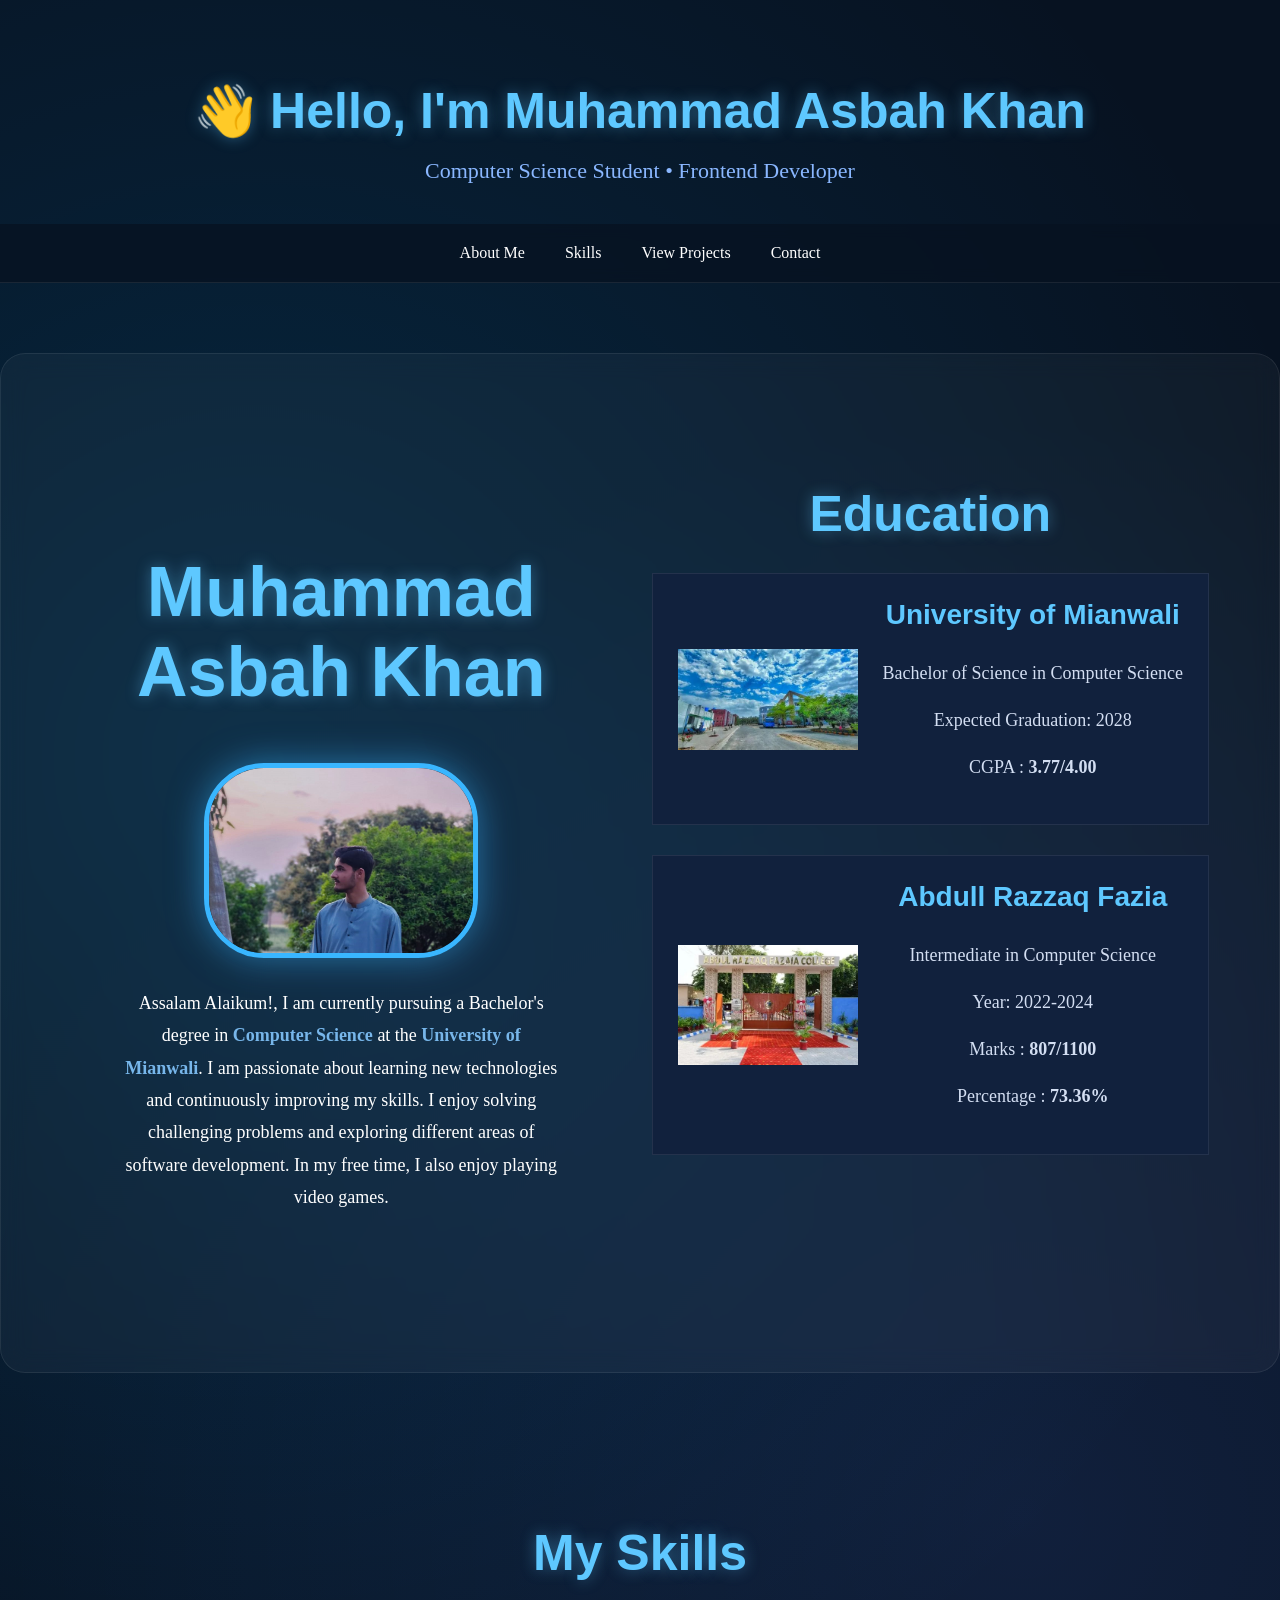
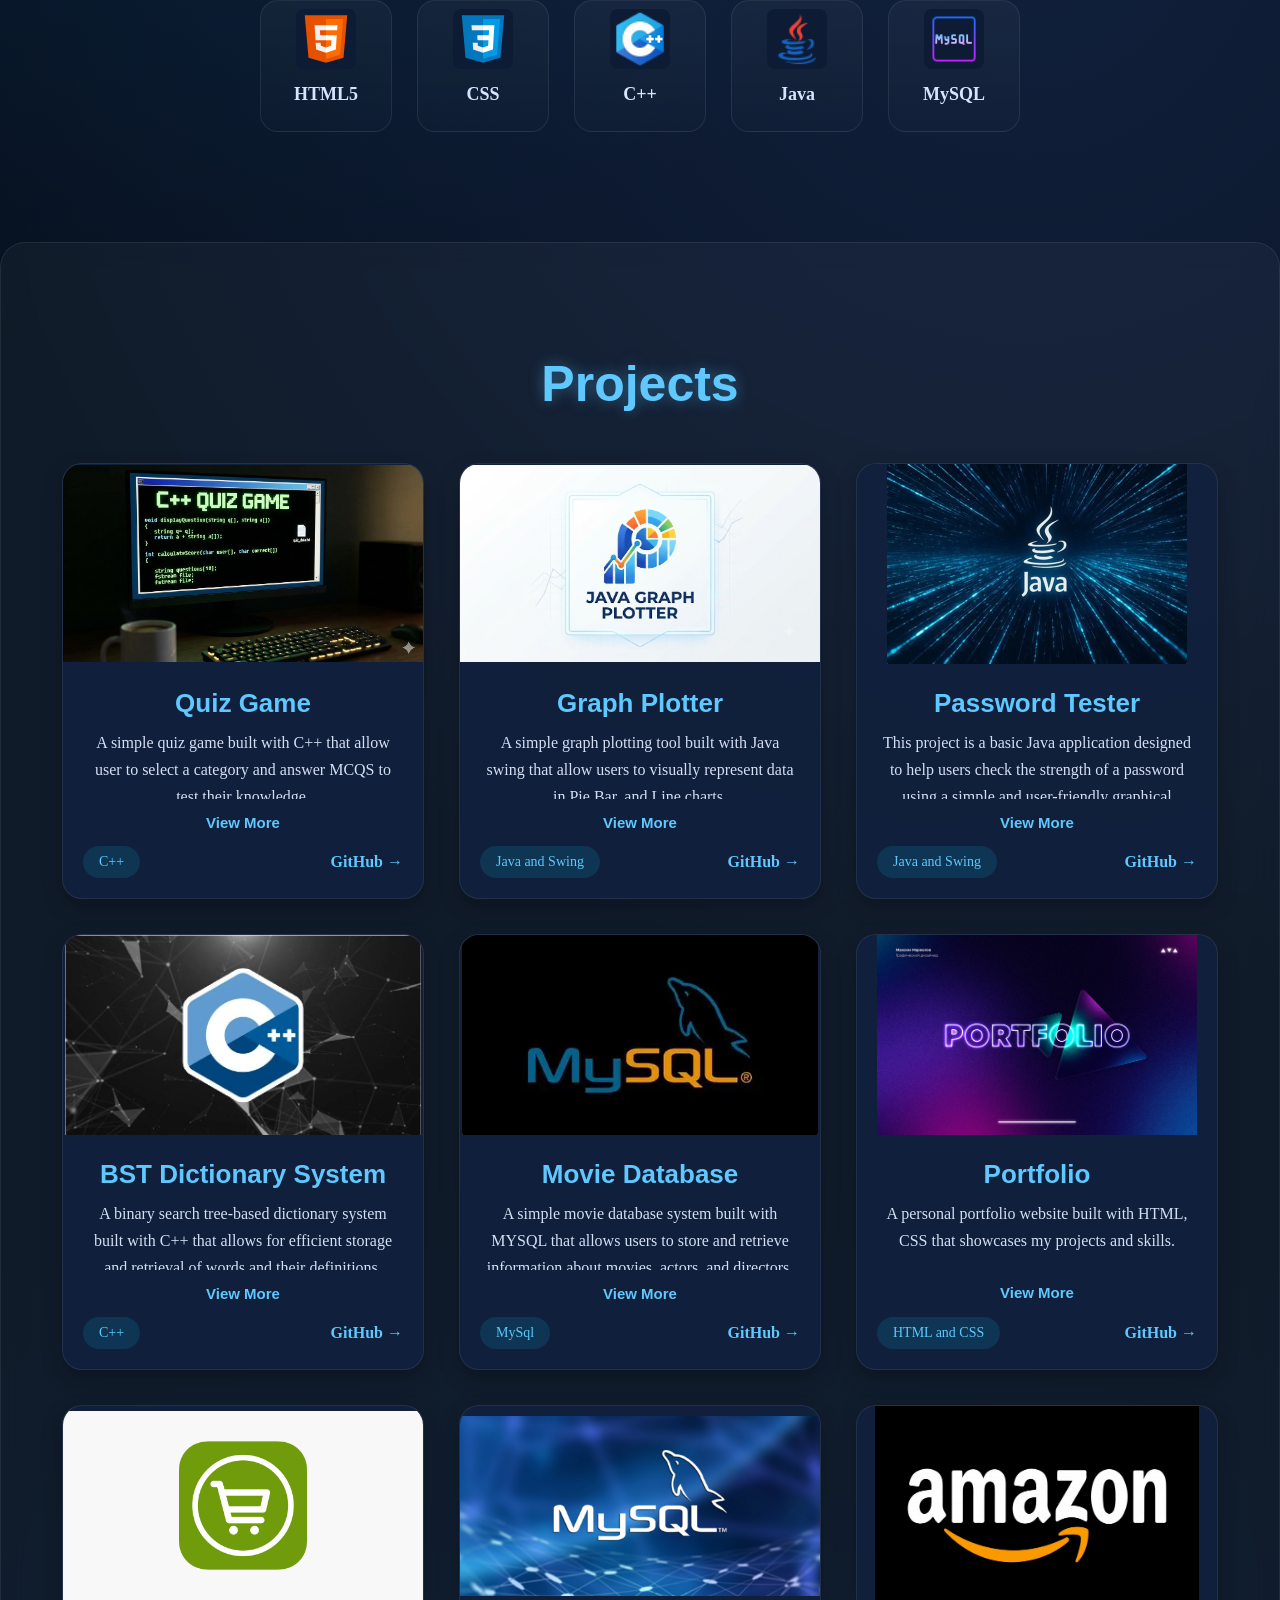
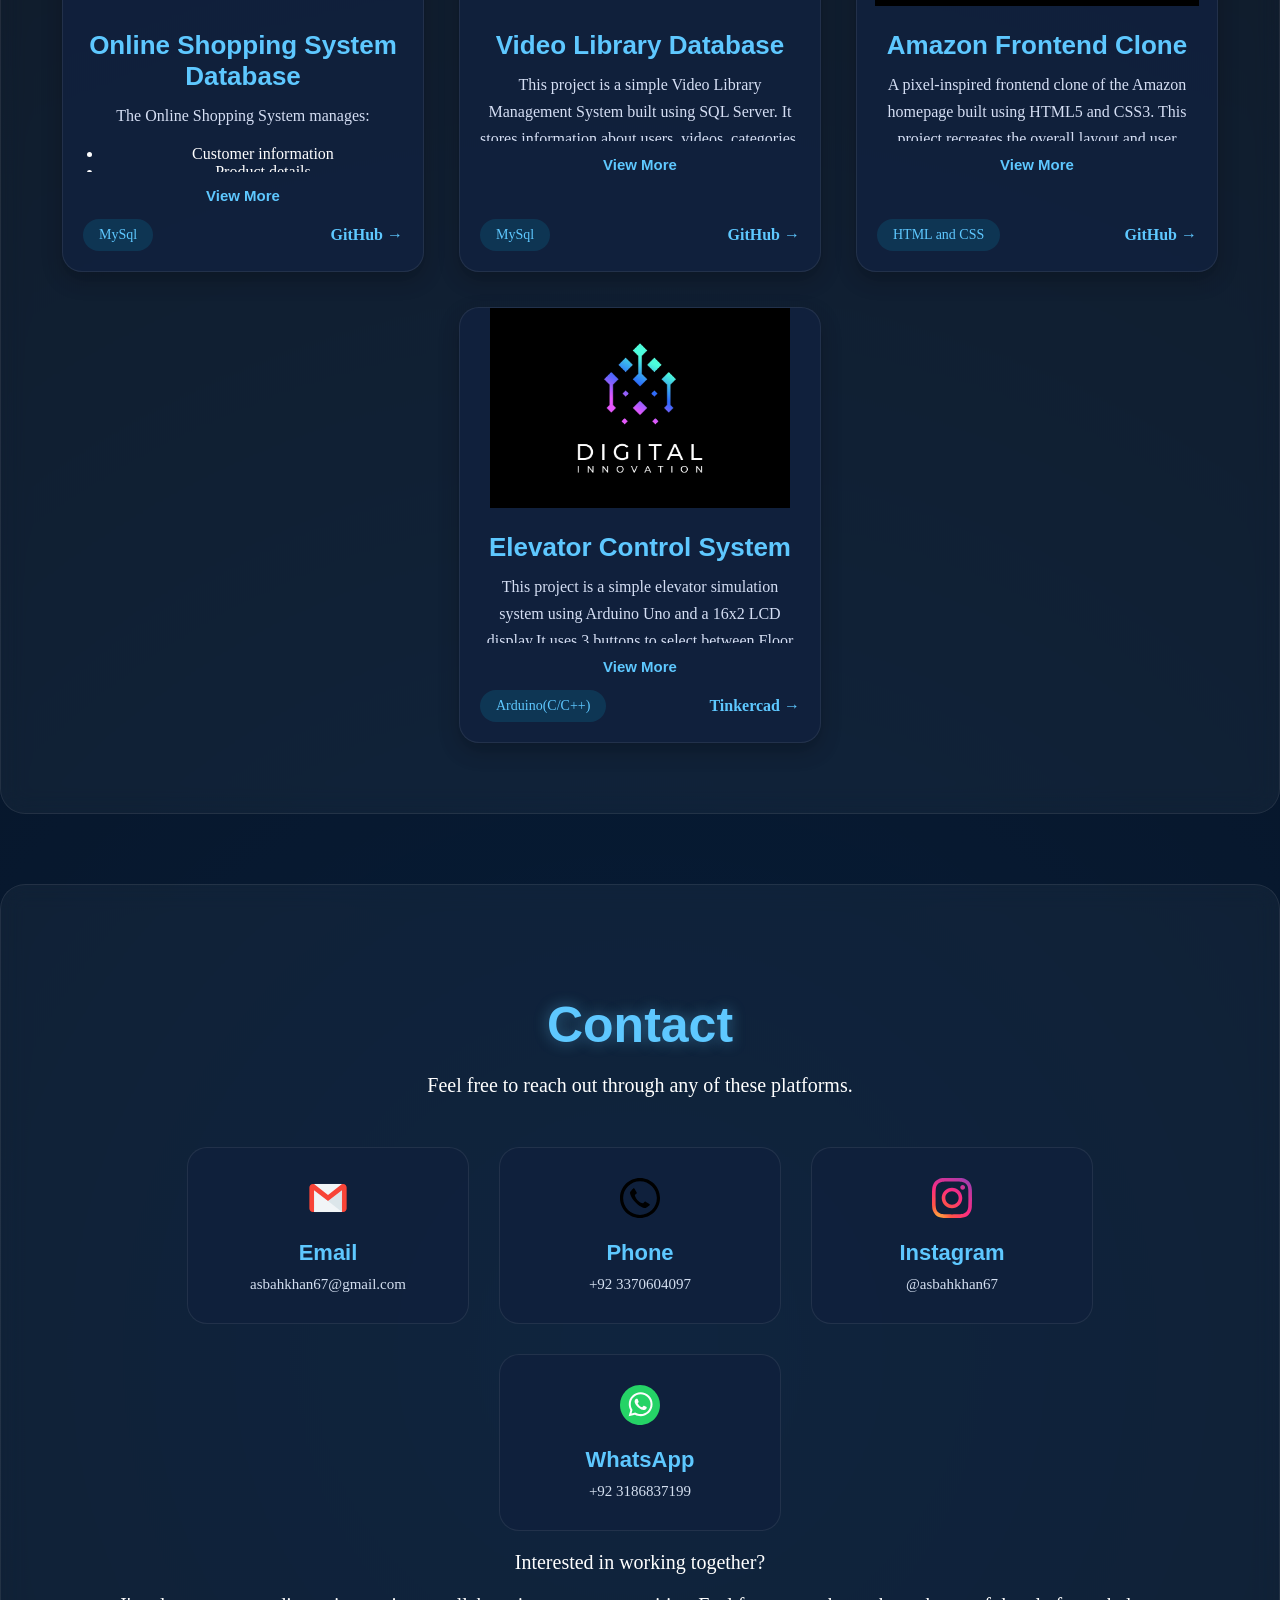
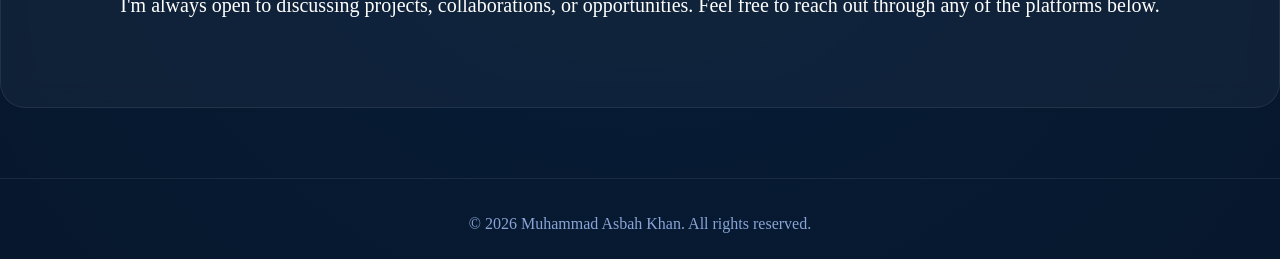
==== index.html @ ea17dbc7 "Add files via upload" ====
<!DOCTYPE html>
<html lang="en">
<head>
    <meta charset="UTF-8">
    <meta name="viewport" content="width=device-width, initial-scale=1.0">
    <title>Portfolio</title>
    <link rel="icon" type="image/png" href="favicon.png">
    <link rel="stylesheet" href="style.css">

</head>
<body>
<header id="header">
    <h2>👋 Hello, I'm Muhammad Asbah Khan</h2>
    <p>Computer Science Student • Frontend Developer</p>
</header>

</header>
            <nav id="navbar">
            <ul>
                <li><a href="#introduction-education">About Me</a></li>
                <li><a href="#Skills">Skills</a></li>
                <li><a href="#Projects">View Projects</a></li>
                <li><a href="#Contact">Contact</a></li>
            </ul>
        </nav>





    <main >
        <section id="introduction-education">
   
        <section id="Aboutme">
            <h2 style="font-size:70px; font-weight:800;">Muhammad Asbah Khan</h2><br>
            <article class="about-text">
            <img class="profile" src="profile.jpg" alt="Profile Picture">
            <p>Assalam Alaikum!, I am currently pursuing a Bachelor's degree in <b>Computer Science</b> at the <b>University of Mianwali</b>. I am passionate about learning new technologies and continuously improving my skills. I enjoy solving challenging problems and exploring different areas of software development. In my free time, I also enjoy playing video games.</p>
            </article>
        </section>


        <section id="Education">
            <h2>Education</h2>

            <article class="education-card">
                <img src="Uni.png" alt="University of Mianwali">
                <div class="education-info">
                    <h3>University of Mianwali</h3>
                    <p>Bachelor of Science in Computer Science</p>
                    <p>Expected Graduation: 2028</p>
                    <p>CGPA : <strong>3.77/4.00</strong></p>
                </div>
            </article>

            <article class="education-card">
                <img src="college.png" alt="College">
                <div class="education-info">
                    <h3>Abdull Razzaq Fazia </h3>
                    <p>Intermediate in Computer Science</p>
                    <p>Year: 2022-2024</p>
                    <p>Marks : <strong>807/1100</strong></p>
                    <p>Percentage : <strong>73.36%</strong></p>
                </div>
            </article>
        </section>
        </section>



        <section id="Skills">
            <h2>My Skills</h2>
            <article class="skill-container">
                <div class="skill-card">
                    <img src="Skills/html.svg" alt="HTML">
                    <p>HTML5</p>
                </div>
                
                <div class="skill-card">
                    <img src="Skills/css.svg" alt="CSS">
                    <p>CSS</p>
                </div>

                <div class="skill-card">
                    <img src="Skills/c++.png" alt="C++">
                    <p>C++</p>
                </div>

                <div class="skill-card">
                    <img src="Skills/java.png" alt="Java">
                    <p>Java</p>
                </div>

                <div class="skill-card">
                    <img src="Skills/mysql.png" alt="MySQL">
                    <p>MySQL</p>
                </div>
                
            </article>
        </section>



        <section id="Projects">
            <h2>Projects</h2>
            <article class="project-box">

            <article class="project-card">
                <div class="project-image">
                    <img src="Projects/Quiz Game.png">
                </div>
                <h3>Quiz Game</h3>
                <div class="description">
                <p>A simple quiz game built with C++ that allow user to select a category and answer MCQS to test their knowledge.</p>
                </div>
                <button class="view-more">View More</button>
                <div class="project-footer">
                <span class="tech">C++</span><br>
                <a href="https://github.com/asbahkhan67-ctrl/Quiz-Game-" class="github-btn" target="_blank"> GitHub →</a>
                </div>
            </article>    

            <article class="project-card">
                <div class="project-image">
                    <img src="Projects/Graph Plotter.png">
                </div>
                <h3>Graph Plotter</h3>
                <div class="description">
                <p>A simple graph plotting tool built with Java swing that allow users to visually represent data in Pie,Bar, and Line charts.</p>
                </div>
                <button class="view-more">View More</button>
                <div class="project-footer">
                <span class="tech">Java and Swing</span><br>
                <a href="https://github.com/asbahkhan67-ctrl/Graph-Plotter" class="github-btn" target="_blank"> GitHub →</a>
                </div>
            </article>    

            <article class="project-card">
                <div class="project-image">
                    <img src="Projects/java.jpg">
                </div>
                <h3>Password Tester</h3>
                <div class="description">
                <p>This project is a basic Java application designed to help users check the strength of a password using a simple and user-friendly graphical interface (GUI).</p>
                </div>
                <button class="view-more">View More</button>
                <div class="project-footer">
                <span class="tech">Java and Swing</span><br>
                <a href="https://github.com/asbahkhan67-ctrl/Password-Tester-" class="github-btn" target="_blank"> GitHub →</a>
                </div>
            </article>


             <article class="project-card">
                <div class="project-image">
                    <img src="Projects/c++.jpg">
                </div>
                <h3>BST Dictionary System</h3>
                <div class="description">
                <p>A binary search tree-based dictionary system built with C++ that allows for efficient storage and retrieval of words and their definitions.</p>
                </div>
                <button class="view-more">View More</button>
                <div class="project-footer">
                <span class="tech">C++</span><br>
                <a href="https://github.com/asbahkhan67-ctrl/BST-Dictionary-System" class="github-btn" target="_blank"> GitHub →</a>
                </div>
            </article> 


            <article class="project-card">
                <div class="project-image">
                    <img src="Projects/MySql.jpg">
                </div>
                <h3>Movie Database</h3>
                <div class="description">
                <p>A simple movie database system built with MYSQL that allows users to store and retrieve information about movies, actors, and directors.</p>
                </div>
                <button class="view-more">View More</button>
                <div class="project-footer">
                <span class="tech">MySql</span><br>
                <a href="https://github.com/asbahkhan67-ctrl/Movies-Database" class="github-btn" target="_blank"> GitHub →</a>
                </div>
            </article> 

            <article class="project-card">
                <div class="project-image">
                    <img src="Projects/portfolio.jpg">
                </div>       
                <h3>Portfolio</h3>
                <div class="description">
                <p>A personal portfolio website built with HTML, CSS that showcases my projects and skills.</p>
                </div>
                <button class="view-more">View More</button>
                <div class="project-footer">
                <span class="tech">HTML and CSS</span><br>
                <a href="https://github.com/asbahkhan67-ctrl/Portfolio" class="github-btn" target="_blank"> GitHub →</a>
                </div>
            </article>

            <article class="project-card">
                <div class="project-image">
                    <img src="Projects/Shopping.jpg">
                </div>
                <h3>Online Shopping System Database</h3>
                <div class="description">
                <p>The Online Shopping System manages:</p>
                <ul>
                    <li>Customer information</li>
                    <li>Product details</li>
                    <li>Orders</li>
                    <li>Payments</li>
                    <li>Bill generation</li>                
                </ul>
                <p>Customers can place orders for products, and the system automatically calculates totals and stores payment records.</p>
                </div>
                <button class="view-more">View More</button>
                <div class="project-footer">
                <span class="tech">MySql</span><br>
                <a href="https://github.com/asbahkhan67-ctrl/Online-Shopping-System-Database" class="github-btn" target="_blank"> GitHub →</a>
                </div>
            </article> 

            <article class="project-card">
                <div class="project-image">
                    <img src="Projects/Video Library.png">
                </div>
                <h3>Video Library Database</h3>
                <div class="description">
                <p>This project is a simple Video Library Management System built using SQL Server. It stores information about users, videos, categories, and watch history. Instead of streaming videos, it focuses on organizing video data and tracking what users have watched.</p>
                </div>
                <button class="view-more">View More</button>
                <div class="project-footer">
                <span class="tech">MySql</span><br>
                <a href="https://github.com/asbahkhan67-ctrl/Video-Library-MySQL-" class="github-btn" target="_blank"> GitHub →</a>
                </div>
            </article> 

            <article class="project-card">
                <div class="project-image">
                    <img src="Projects/Amazon.jpg">
                </div>       
                <h3>Amazon Frontend Clone</h3>
                <div class="description">
                <p>A pixel-inspired frontend clone of the Amazon homepage built using HTML5 and CSS3. This project recreates the overall layout and user interface of Amazon, focusing on responsive design, clean code structure, and modern CSS techniques. It was developed as a practice project to strengthen my frontend development skills by replicating a real-world e-commerce website.</p>
                </div>
                <button class="view-more">View More</button>
                <div class="project-footer">
                <span class="tech">HTML and CSS</span><br>
                <a href="https://github.com/asbahkhan67-ctrl/Amazon-Frontend-clone" class="github-btn" target="_blank"> GitHub →</a>
                </div>
            </article>


            <article class="project-card">
                <div class="project-image">
                    <img src="Projects/DLD.jpg">
                </div>       
                <h3>Elevator Control System</h3>
                <div class="description">
                <p>This project is a simple elevator simulation system using Arduino Uno and a 16x2 LCD display.It uses 3 buttons to select between Floor 1, Floor 2, and Floor 3.The LCD shows the current floor and updates the display as the elevator changes floors with a delay.</p>
                </div>
                <button class="view-more">View More</button>
                <div class="project-footer">
                <span class="tech">Arduino(C/C++)</span><br>
                <a href="https://www.tinkercad.com/things/fcho0iuDk8T-elevator-control-system-demp" class="github-btn" target="_blank"> Tinkercad →</a>
                </div>
            </article>



            </article>
        </section>





        
<section id="Contact">

    <h2>Contact</h2>
    <p>
        Feel free to reach out through any of these platforms.
    </p>

    <div class="contact-container">
        <a href="mailto:asbahkhan67@gmail.com" class="contact-card">
            <img src="Contact/email.svg">
            <h3>Email</h3>
            <span>asbahkhan67@gmail.com</span>
        </a>

        <a href="tel:+923370604097" class="contact-card">
            <img src="Contact/phone.svg">
            <h3>Phone</h3>
            <span>+92 3370604097</span>
        </a>

        <a href="https://instagram.com/asbahkhan67" target="_blank" class="contact-card">
            <img src="Contact/insta.svg">
            <h3>Instagram</h3>
            <span>@asbahkhan67</span>
        </a>

        <a href="https://wa.me/923186837199" target="_blank" class="contact-card">
            <img src="Contact/wa.svg">
            <h3>WhatsApp</h3>
            <span>+92 3186837199</span>
        </a>
    </div>

    <p>Interested in working together?</p>
    <p>I'm always open to discussing projects, collaborations, or opportunities. Feel free to reach out through any of the platforms below.</p>

</section>
    </main>
    <footer>
        <p>&copy; 2026 Muhammad Asbah Khan. All rights reserved.</p>
    </footer>
    
    <script src="script.js"></script>
</body>
</html>
---- style.css ----
/* BODY */

body {
  margin: 0;
  color: white;

  background:
    radial-gradient(
      circle at 20% 15%,
      rgba(0, 170, 255, 0.15),
      transparent 25%
    ),
    radial-gradient(
      circle at 80% 30%,
      rgba(88, 130, 255, 0.12),
      transparent 30%
    ),
    radial-gradient(circle at 50% 90%, rgba(0, 120, 255, 0.1), transparent 40%),
    #071221;
}

section {
  padding: 70px 50px;
}

/* Header */

#header {
  text-align: center;
  padding: 40px 20px;
}

#header h2 {
  font-size: 48px;
  margin-bottom: 10px;
}

#header p {
  font-size: 22px;
  color: #8ab7ff;
  margin: 0;
}

/* Navbar */

#navbar {
  position: sticky;
  top: 0;
  z-index: 1000;

  background: rgba(7, 18, 33, 0.75);

  backdrop-filter: blur(7px);

  border-bottom: 1px solid rgba(255, 255, 255, 0.08);
}

#navbar ul {
  list-style: none;
  display: flex;
  justify-content: center;
  margin: 0;
  padding: 0;
}

#navbar li {
  float: left;
}

#navbar li a {
  display: block;
  color: white;
  text-align: center;
  padding: 14px 16px;
  text-decoration: none;
}

#navbar li a {
  position: relative;

  padding: 20px;

  transition: 0.3s;
}

#navbar li a::after {
  content: "";

  position: absolute;

  left: 0;
  bottom: 8px;

  width: 0;

  height: 2px;

  background: #00d4ff;

  transition: 0.3s;
}

#navbar li a:hover {
  color: #00d4ff;

  text-shadow: 0 0 10px #00d4ff;
}

#navbar li a:hover::after {
  width: 100%;
}

/* Main Section */

html {
  scroll-behavior: smooth;
}

#introduction-education {
  display: flex;
}

#header h2,
#Aboutme h2,
#Education h2,
#Skills h2,
#Projects h2,
#Contact h2 {
  font-size: 50px;
  font-weight: 700;
  margin-bottom: 18px !important ;
  text-align: center;
  color: #5ec8ff;

  text-shadow: 0 0 15px rgba(94, 200, 255, 0.4);
}

#Contact,
#introduction-education {
  text-align: center;

  margin: 70px auto;

  max-width: 1500px;

  border-radius: 25px;

  background: rgba(255, 255, 255, 0.04);

  backdrop-filter: blur(12px);

  border: 1px solid rgba(255, 255, 255, 0.08);
}

#Aboutme {
    flex:1;
    min-width:320px;
}

#Education {
  padding: 20px;
}

#Projects,
#Contact {
  color: white;
}

.profile {
  width: 60%;
  max-width:350px;
  margin: auto;
  border-radius: 60px;
  border: 5px solid #39b6ff;
  box-shadow: 0 0 35px rgba(57, 182, 255, 0.5);
  transition: 0.35s;
}

.profile:hover {
  transform: scale(1.05);
  box-shadow: 0 0 55px rgba(57, 182, 255, 0.8);
}

.education-card {
  display: flex;
  align-items: center;
  gap: 25px;

  max-width: 600px;
  margin: 30px auto;
  padding: 25px;
  background: #11213d;

  border-left: 5px solid #4ea8ff;

  color: white;

  border: 1px solid rgba(255, 255, 255, 0.08);
}

.education-card:hover {
  transform: translateY(-8px);

  box-shadow: 0 0 35px rgba(0, 170, 255, 0.25);

  border-color: #00d4ff;
}

.education-card img {
  width: 180px;
  height: 180px;
  object-fit: contain;
  border-radius: 10px;
}

.education-info {
  flex: 1;
}

.education-info h3 {
  margin-top: 0;
  color: #5ec8ff;
  font-size: 28px;
}

.education-info p {
  font-size: 18px;
  color: #d3def2;
  line-height: 1.6;
}

.about-text {
  font-size: 18px;
  line-height: 1.8;
  max-width: 800px;
  margin: 15px auto;
  padding: 0 20px;
}

.about-text b {
  color: #77b6ea;
}

h1,
h2,
h3,
h4,
h5,
h6 {
  font-family: "Source Sans Pro", sans-serif;
}

/* Skills */

#Skills {
  padding: 40px 0;
  text-align: center;
}

.skill-container{
    display:flex;
    justify-content:center;
    align-items:center;
    flex-wrap:wrap;
    gap:25px;
}

.skill-card {
  width: 130px;
  height: 130px;

  display: flex;
  flex-direction: column;
  justify-content: center;
  align-items: center;

  background: #11213d;

  border-radius: 18px;

  border: 1px solid rgba(255, 255, 255, 0.08);

  background: linear-gradient(
    180deg,
    rgba(255, 255, 255, 0.04),
    rgba(255, 255, 255, 0.01)
  );

  transition: 0.3s;
}

.skill-card:hover {
  transform: translateY(-8px);

  border-color: #00d4ff;

  box-shadow: 0 0 25px rgba(0, 212, 255, 0.25);
}

.skill-card p {
  margin-top: 15px;

  font-size: 18px;

  font-weight: 600;

  color: #d7e4ff;
}

.skill-card img {
  width: 60px;
  height: 60px;
  border-radius: 8px;

  object-fit: contain;
}

/** Projects Section **/

#Projects {
  text-align: center;
  margin: 70px auto;
  max-width: 1500px;
  border-radius: 25px;
  background: rgba(255, 255, 255, 0.04);
  backdrop-filter: blur(12px);
  border: 1px solid rgba(255, 255, 255, 0.08);
}

.project-box {
  display: flex;
  justify-content: center;
  flex-wrap: wrap;
  gap: 35px;

  margin-top: 50px;
}

.project-card {
  flex:1 1 340px;
  max-width:360px;
  background: rgba(17, 33, 61, 0.9);
  border: 1px solid rgba(255, 255, 255, 0.08);
  border-radius: 20px;
  overflow: hidden;
  transition: 0.35s;
  box-shadow: 0 8px 20px rgba(0, 0, 0, 0.25);
  display: flex;
  flex-direction: column;
}

.project-card:hover {
  transform: translateY(-10px);

  border-color: #00d4ff;

  box-shadow: 0 0 25px rgba(0, 212, 255, 0.25);
}

.project-image img {
  width: 100%;
  height: 200px;
  object-fit: contain;
  transition: 0.35s;
}

.project-card:hover .project-image img {
  transform: scale(1.08);
}

.project-card:hover img {
  transform: scale(1.05);
}

.project-card h3 {
  margin: 20px 20px 10px;

  color: #5ec8ff;

  font-size: 26px;
}

.project-card h4 {
  margin: 0 20px 10px;

  color: white;

  font-size: 18px;
}

.project-card p {
  margin: 0 20px 15px;

  color: #d5dff4;

  line-height: 1.7;

  font-size: 16px;
}

.tech {
  background: rgba(0, 212, 255, 0.12);
  color: #5ec8ff;
  padding: 8px 16px;
  border-radius: 20px;
  font-size: 14px;
}

.github-btn {
  color: #5ec8ff;
  text-decoration: none;
  font-weight: 600;
  background: none;
  padding: 0;
  border: none;
}

.github-btn:hover {
  color: white;
}

.description {
  max-height: 70px;
  overflow: hidden;
  transition: max-height 0.4s ease;
}

.description.show {
  max-height: 400px;
}

.view-more {
  background: none;
  border: none;
  color: #5ec8ff;
  cursor: pointer;
  font-size: 15px;
  font-weight: 600;
  padding: 0;
  margin: 15px 20px;
  transition: 0.3s;
}

.view-more:hover {
  color: #00d4ff;
  text-decoration: underline;
}

.project-footer {
  display: flex;

  justify-content: space-between;

  align-items: center;

  margin: 20px;

  margin-top: auto;
}

/** Contact Section **/

#Contact p {
  font-size: 20px;
}


.contact-container {
  display: flex;

  justify-content: center;

  flex-wrap: wrap;

  gap: 30px;

  margin-top: 50px;
}

.contact-card {
  width: 240px;

  padding: 30px 20px;

  border-radius: 20px;

  text-align: center;

  text-decoration: none;

  color: white;

  background: rgba(17, 33, 61, 0.75);

  border: 1px solid rgba(255, 255, 255, 0.08);

  transition: 0.35s;
}

.contact-card img {
  width: 40px;

  margin-bottom: 18px;
}

.contact-card h3 {
  margin: 0;

  color: #5ec8ff;

  font-size: 22px;
}


.contact-card span {
  display: block;

  margin-top: 10px;

  color: #d4dff0;

  font-size: 15px;
}

.contact-card:hover {
  transform: translateY(-8px);

  border-color: #00d4ff;

  box-shadow: 0 0 25px rgba(0, 212, 255, 0.25);
}



/* Footer */

footer {
  text-align: center;
  color: white;
  background-color: #333;
  height: 40px;
  align-content: center;

  background: transparent;

  border-top: 1px solid rgba(255, 255, 255, 0.08);

  color: #8aa4d6;

  padding: 20px;
}


/* ===========================
   RESPONSIVE
=========================== */

@media (max-width:992px){

    #introduction-education{

        flex-direction:column;

    }

    #Aboutme,
    #Education{

        width:100%;

    }

    .education-card{

        flex-direction:column;

        text-align:center;

    }

    .education-card img{

        width:170px;

        height:170px;

    }

    .project-card{

        width:320px;

    }

}

@media (max-width:768px){

    body{

        min-width:0;

    }

    h2{

        font-size:36px !important;

    }

    section{

        padding:40px 20px;

    }

    header{

        padding:50px 20px;

    }

    ul{

        flex-wrap:wrap;

    }

    li a{

        padding:14px;

        font-size:15px;

    }

    .profile{

        width:80%;

    }

    .project-card{

        width:100%;

        max-width:360px;

    }

    .contact-card{

        width:100%;

        max-width:320px;

    }

}
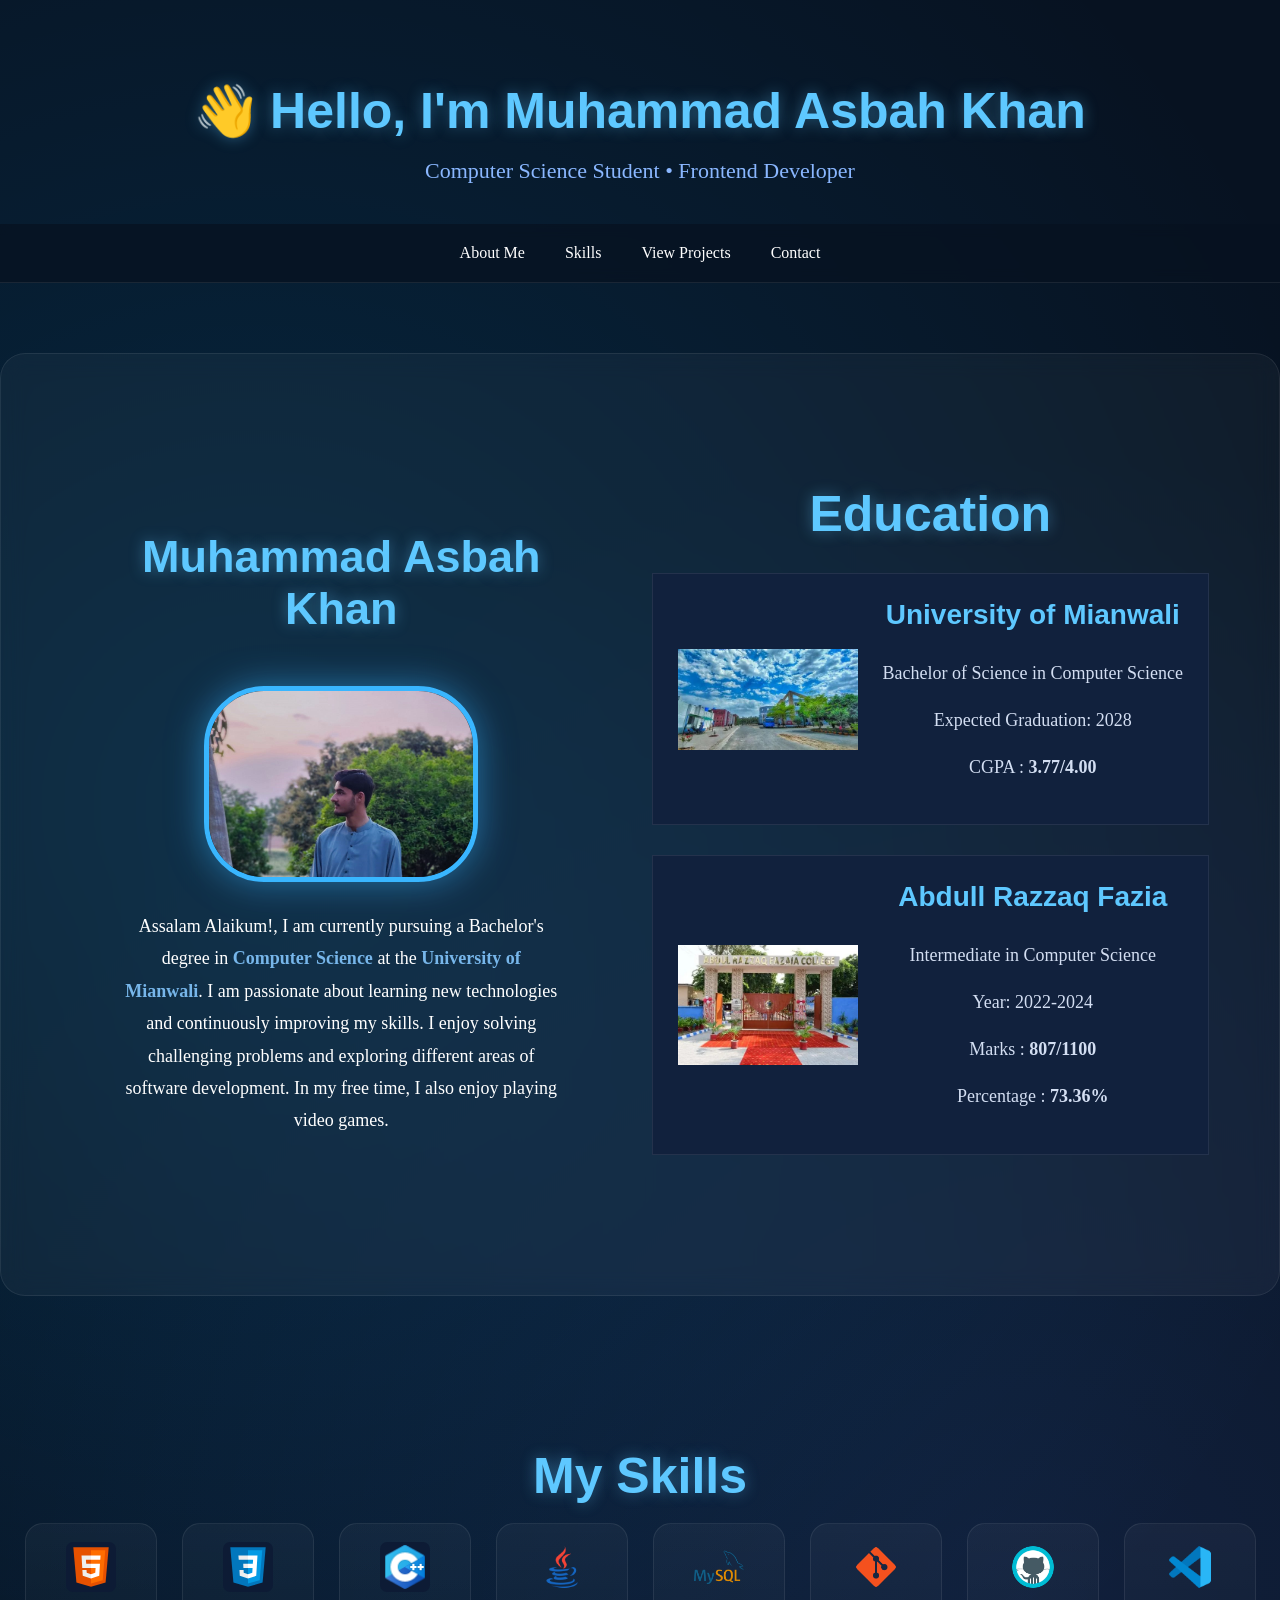
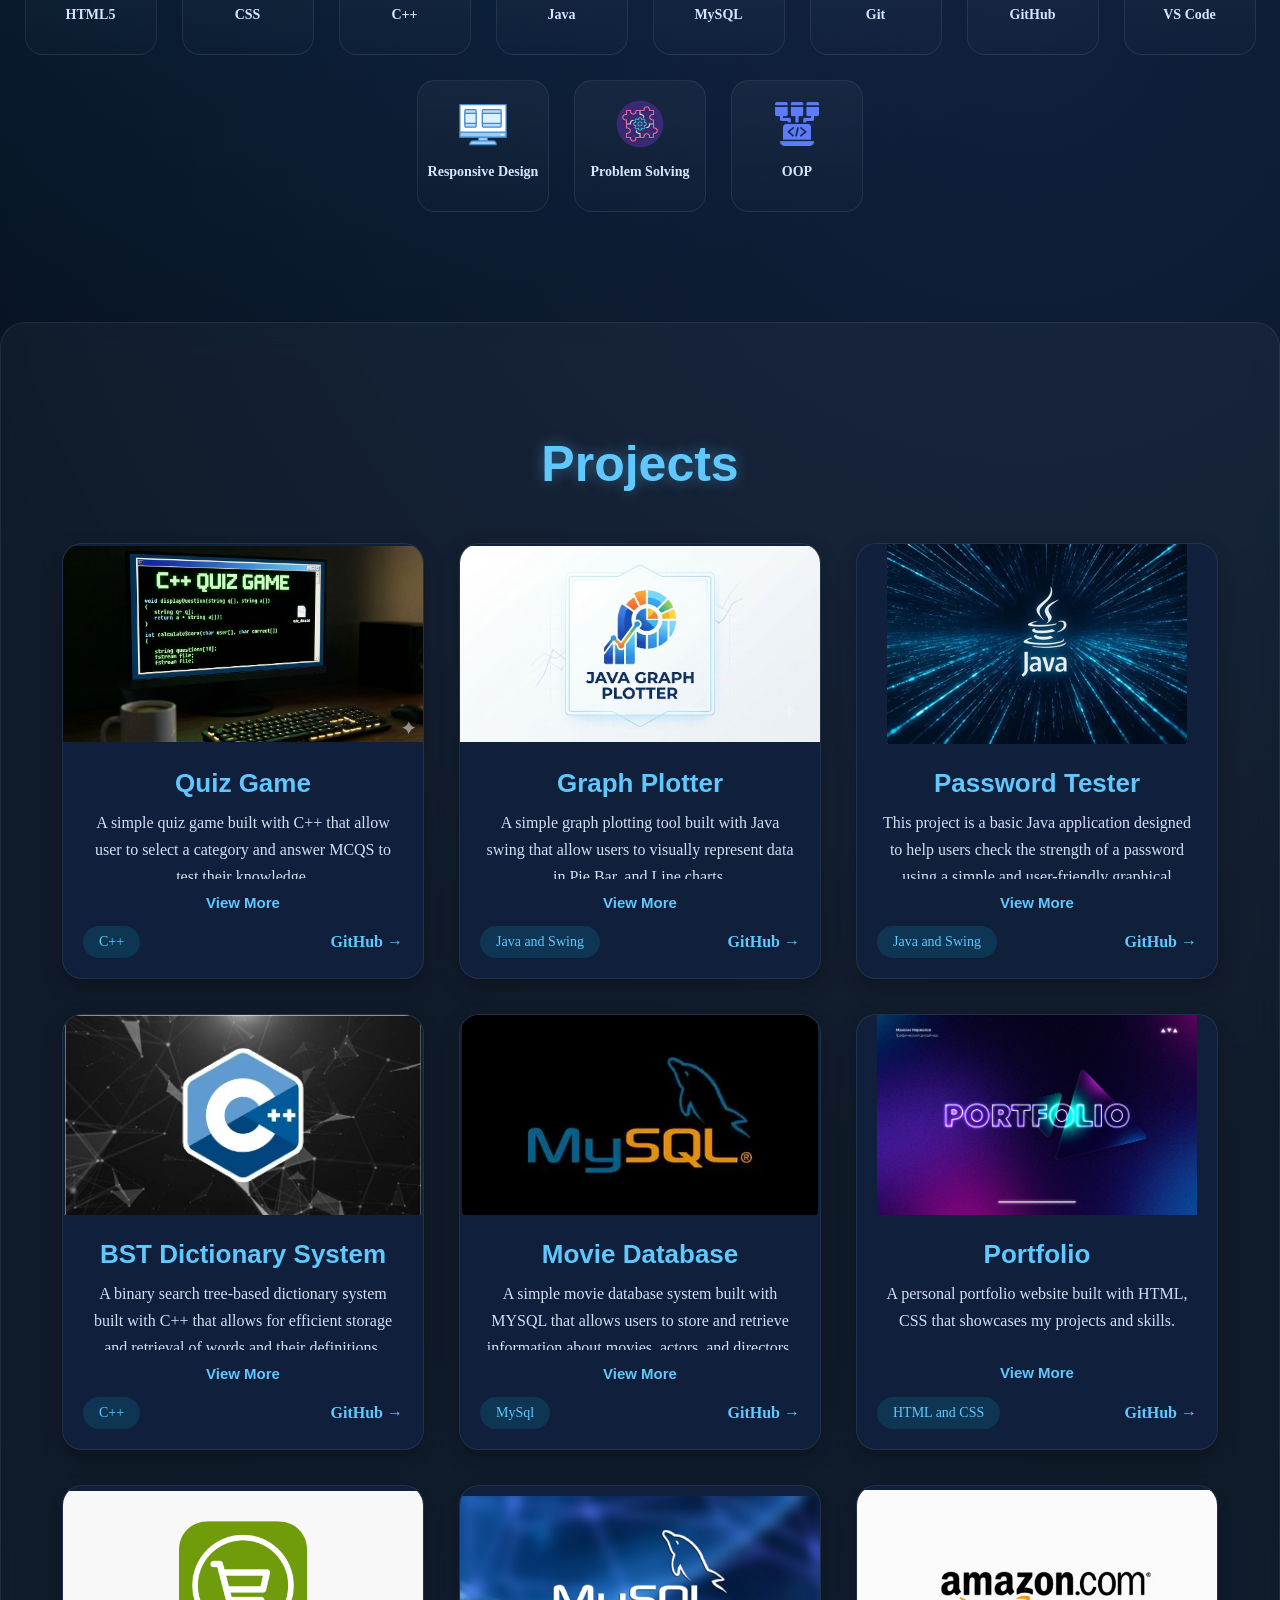
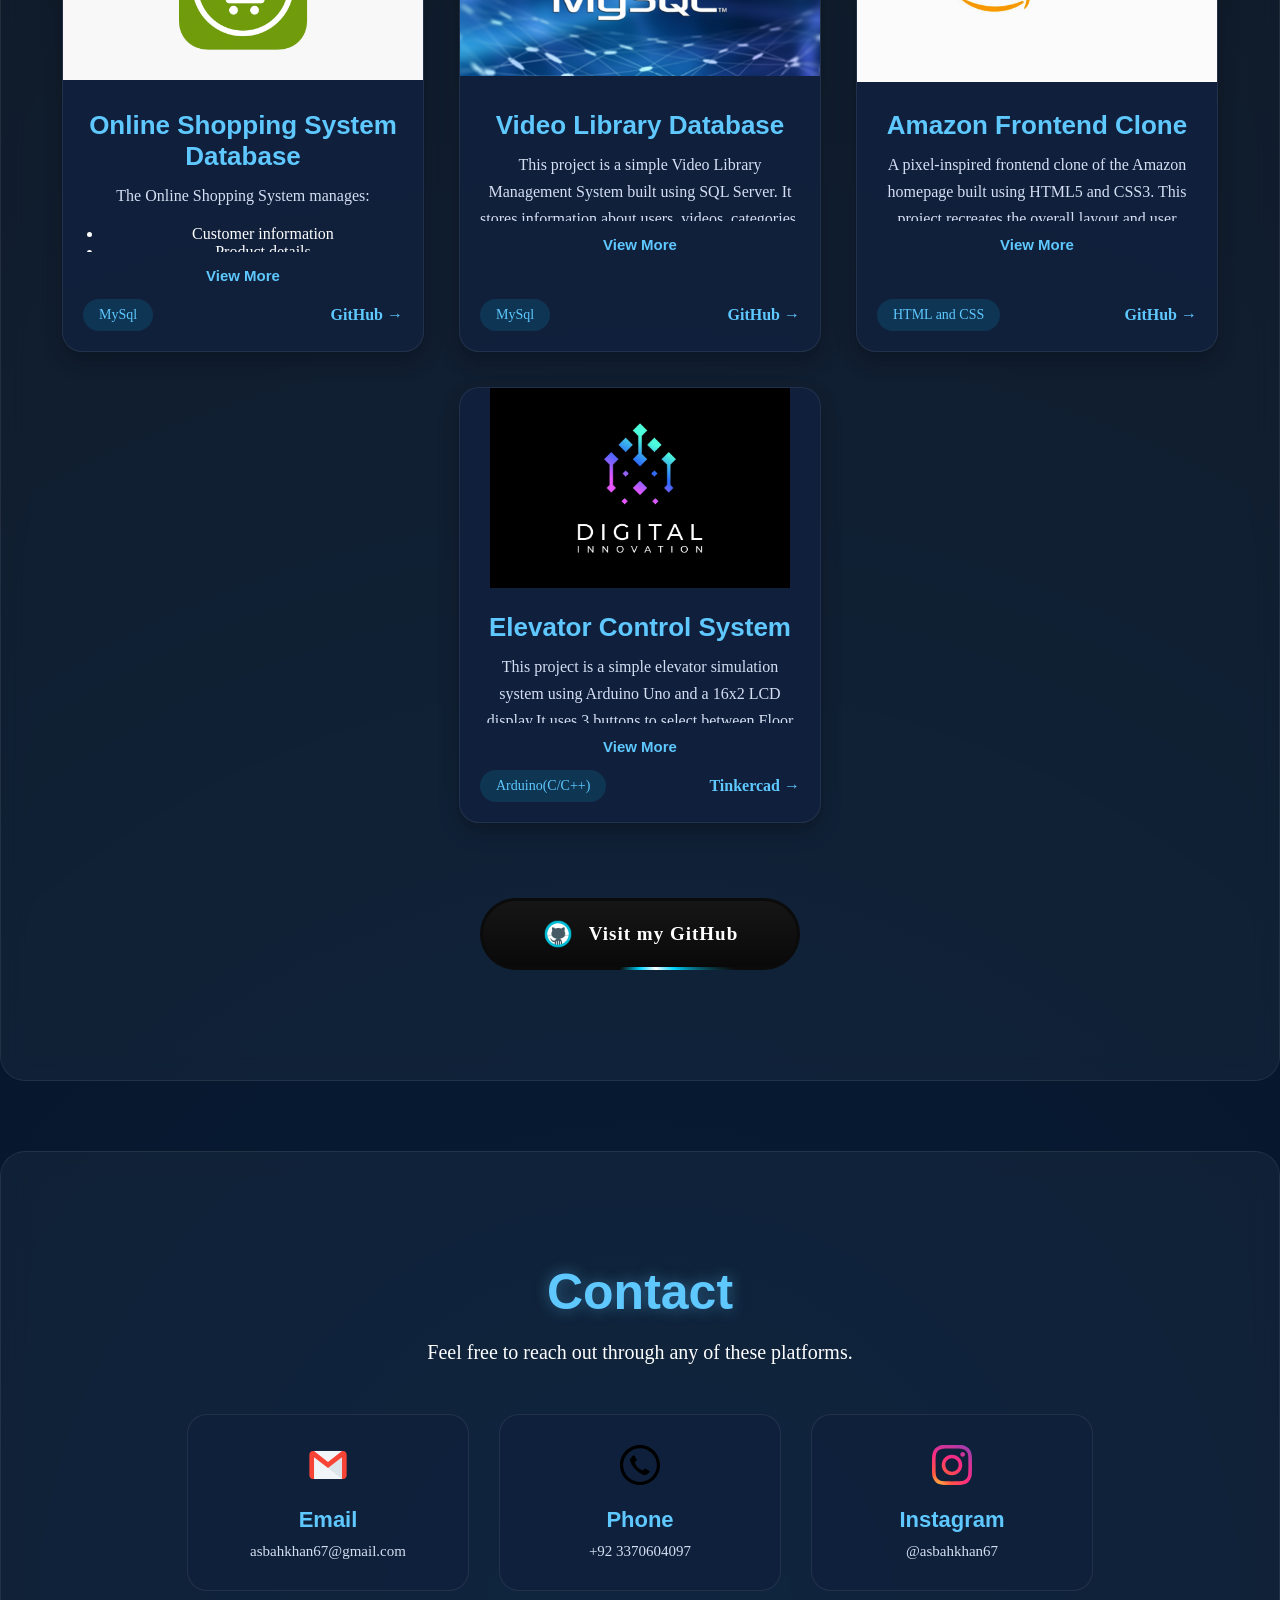
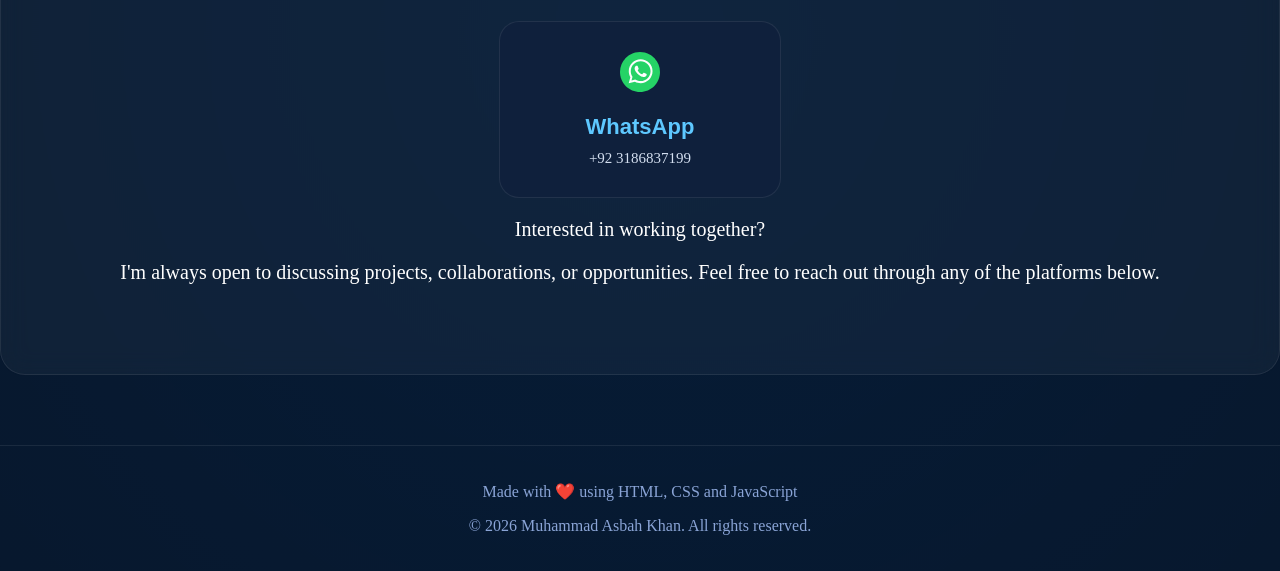
==== commit 520bf63b: "Add files via upload" ====
--- a/index.html
+++ b/index.html
@@ -14,8 +14,7 @@
     <p>Computer Science Student • Frontend Developer</p>
 </header>
 
-</header>
-            <nav id="navbar">
+        <nav id="navbar">
             <ul>
                 <li><a href="#introduction-education">About Me</a></li>
                 <li><a href="#Skills">Skills</a></li>
@@ -32,7 +31,7 @@
         <section id="introduction-education">
    
         <section id="Aboutme">
-            <h2 style="font-size:70px; font-weight:800;">Muhammad Asbah Khan</h2><br>
+            <h2 style="font-size:45px; font-weight:800;">Muhammad Asbah Khan</h2><br>
             <article class="about-text">
             <img class="profile" src="profile.jpg" alt="Profile Picture">
             <p>Assalam Alaikum!, I am currently pursuing a Bachelor's degree in <b>Computer Science</b> at the <b>University of Mianwali</b>. I am passionate about learning new technologies and continuously improving my skills. I enjoy solving challenging problems and exploring different areas of software development. In my free time, I also enjoy playing video games.</p>
@@ -94,6 +93,36 @@
                 <div class="skill-card">
                     <img src="Skills/mysql.png" alt="MySQL">
                     <p>MySQL</p>
+                </div>
+
+                <div class="skill-card">
+                    <img src="Skills/git.png" alt="Git">
+                    <p>Git</p>
+                </div>
+
+                <div class="skill-card">
+                    <img src="Skills/github.png" alt="GitHub">
+                    <p>GitHub</p>
+                </div>
+
+                <div class="skill-card">
+                    <img src="Skills/vs code.png" alt="VS Code">
+                    <p>VS Code</p>
+                </div>
+
+                <div class="skill-card">
+                    <img src="Skills/responsive.png" alt="Responsive">
+                    <p>Responsive Design</p>
+                </div>
+
+                <div class="skill-card">
+                    <img src="Skills/problem solving.png" alt="Problem Solving">
+                    <p>Problem Solving</p>
+                </div>
+
+                <div class="skill-card">
+                    <img src="Skills/oop.png" alt="OOP">
+                    <p>OOP</p>
                 </div>
                 
             </article>
@@ -267,6 +296,13 @@
             </article>
 
 
+            <div class="mercury-btn">
+                <a href="https://github.com/asbahkhan67-ctrl" class="gbutton" target="_blank">
+                    <img src="Projects/button.png" alt="GitHub">
+                    <span>Visit my GitHub</span>
+                    </a>
+            </div>
+
 
             </article>
         </section>
@@ -315,6 +351,7 @@
 </section>
     </main>
     <footer>
+        <p>Made with ❤️ using HTML, CSS and JavaScript</p>
         <p>&copy; 2026 Muhammad Asbah Khan. All rights reserved.</p>
     </footer>
     
--- a/style.css
+++ b/style.css
@@ -31,7 +31,7 @@
 }
 
 #header h2 {
-  font-size: 48px;
+  font-size: 40px;
   margin-bottom: 10px;
 }
 
@@ -300,7 +300,7 @@
 .skill-card p {
   margin-top: 15px;
 
-  font-size: 18px;
+  font-size: 14px;
 
   font-weight: 600;
 
@@ -308,9 +308,9 @@
 }
 
 .skill-card img {
-  width: 60px;
-  height: 60px;
-  border-radius: 8px;
+  width: 50px;
+  height: 50px;
+  border-radius: 7px;
 
   object-fit: contain;
 }
@@ -458,6 +458,119 @@
   margin-top: auto;
 }
 
+.mercury-btn{
+    width: 100%;
+    display:flex;
+    justify-content:center;
+    align-items:center;
+    margin:40px 0;
+}
+
+.gbutton{
+    position:relative;
+
+    width:320px;
+    height:72px;
+
+    display:flex;
+    justify-content:center;
+    align-items:center;
+    gap:15px;
+
+    text-decoration:none;
+    color:white;
+
+    border-radius:60px;
+
+    overflow:hidden;
+
+    background:#0b0b0b;
+
+    transition:0.4s ease;
+
+    isolation:isolate;
+}
+
+.gbutton::before{
+    content:"";
+
+    position:absolute;
+    inset:-150%;
+
+    background:conic-gradient(
+        from 0deg,
+        transparent 0deg,
+        transparent 110deg,
+        #00d4ff 135deg,
+        #ffffff 155deg,
+        #00d4ff 180deg,
+        transparent 210deg,
+        transparent 360deg
+    );
+
+    animation:spin 3s linear infinite;
+}
+
+
+.gbutton::after{
+    content:"";
+
+    position:absolute;
+    inset:3px;
+
+    border-radius:60px;
+
+    background:linear-gradient(
+        180deg,
+        #161616,
+        #090909
+    );
+
+    z-index:0;
+}
+
+
+.gbutton img,
+.gbutton span{
+    position:relative;
+    z-index:2;
+}
+
+.gbutton img{
+    width:32px;
+    height:32px;
+}
+
+.gbutton span{
+    font-size:19px;
+    font-weight:700;
+    letter-spacing:1px;
+}
+
+.gbutton:hover{
+    transform:translateY(-6px) scale(1.03);
+
+    box-shadow:
+        0 0 25px rgba(0,212,255,.45),
+        0 0 60px rgba(0,212,255,.25);
+}
+
+.gbutton:hover::before{
+    animation-duration:1.5s;
+}
+
+.gbutton:active{
+    transform:scale(.98);
+}
+
+@keyframes spin{
+    from{
+        transform:rotate(0deg);
+    }
+    to{
+        transform:rotate(360deg);
+    }
+}
 /** Contact Section **/
 
 #Contact p {
@@ -538,7 +651,6 @@
   text-align: center;
   color: white;
   background-color: #333;
-  height: 40px;
   align-content: center;
 
   background: transparent;
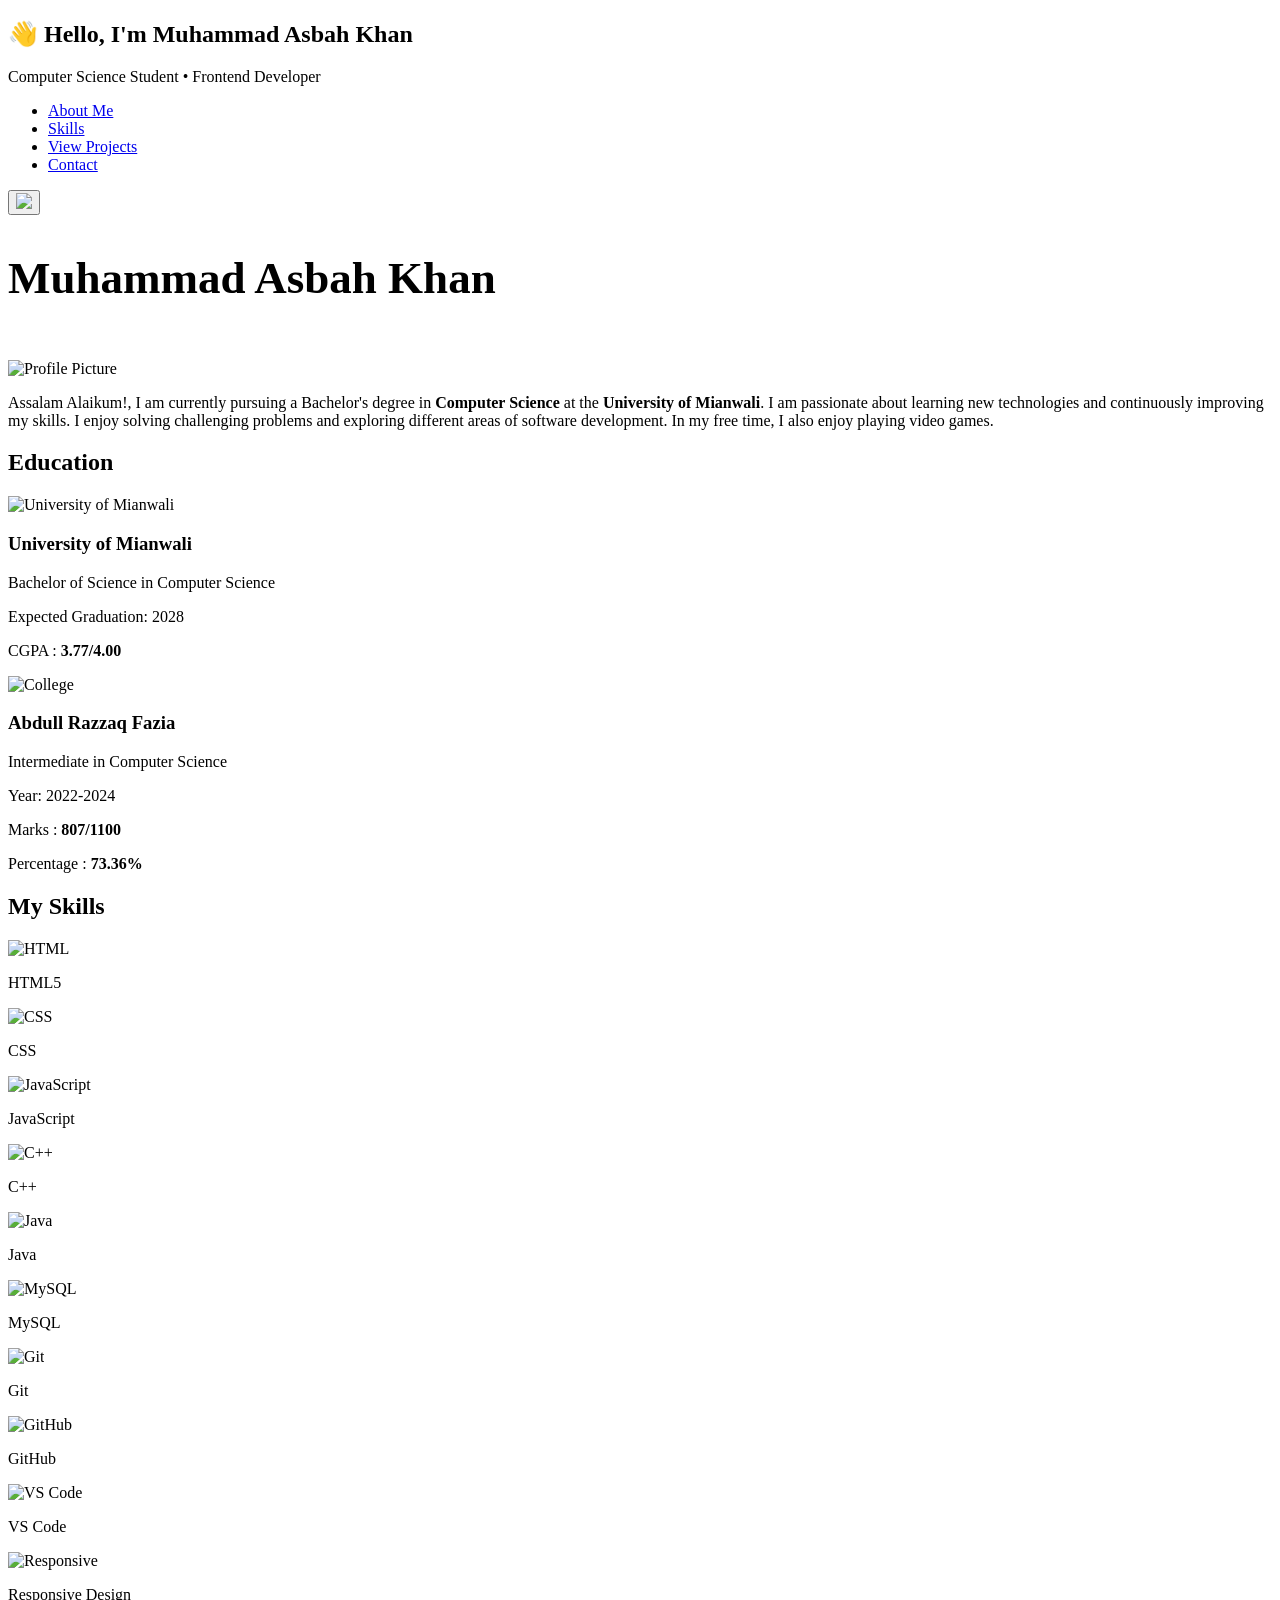
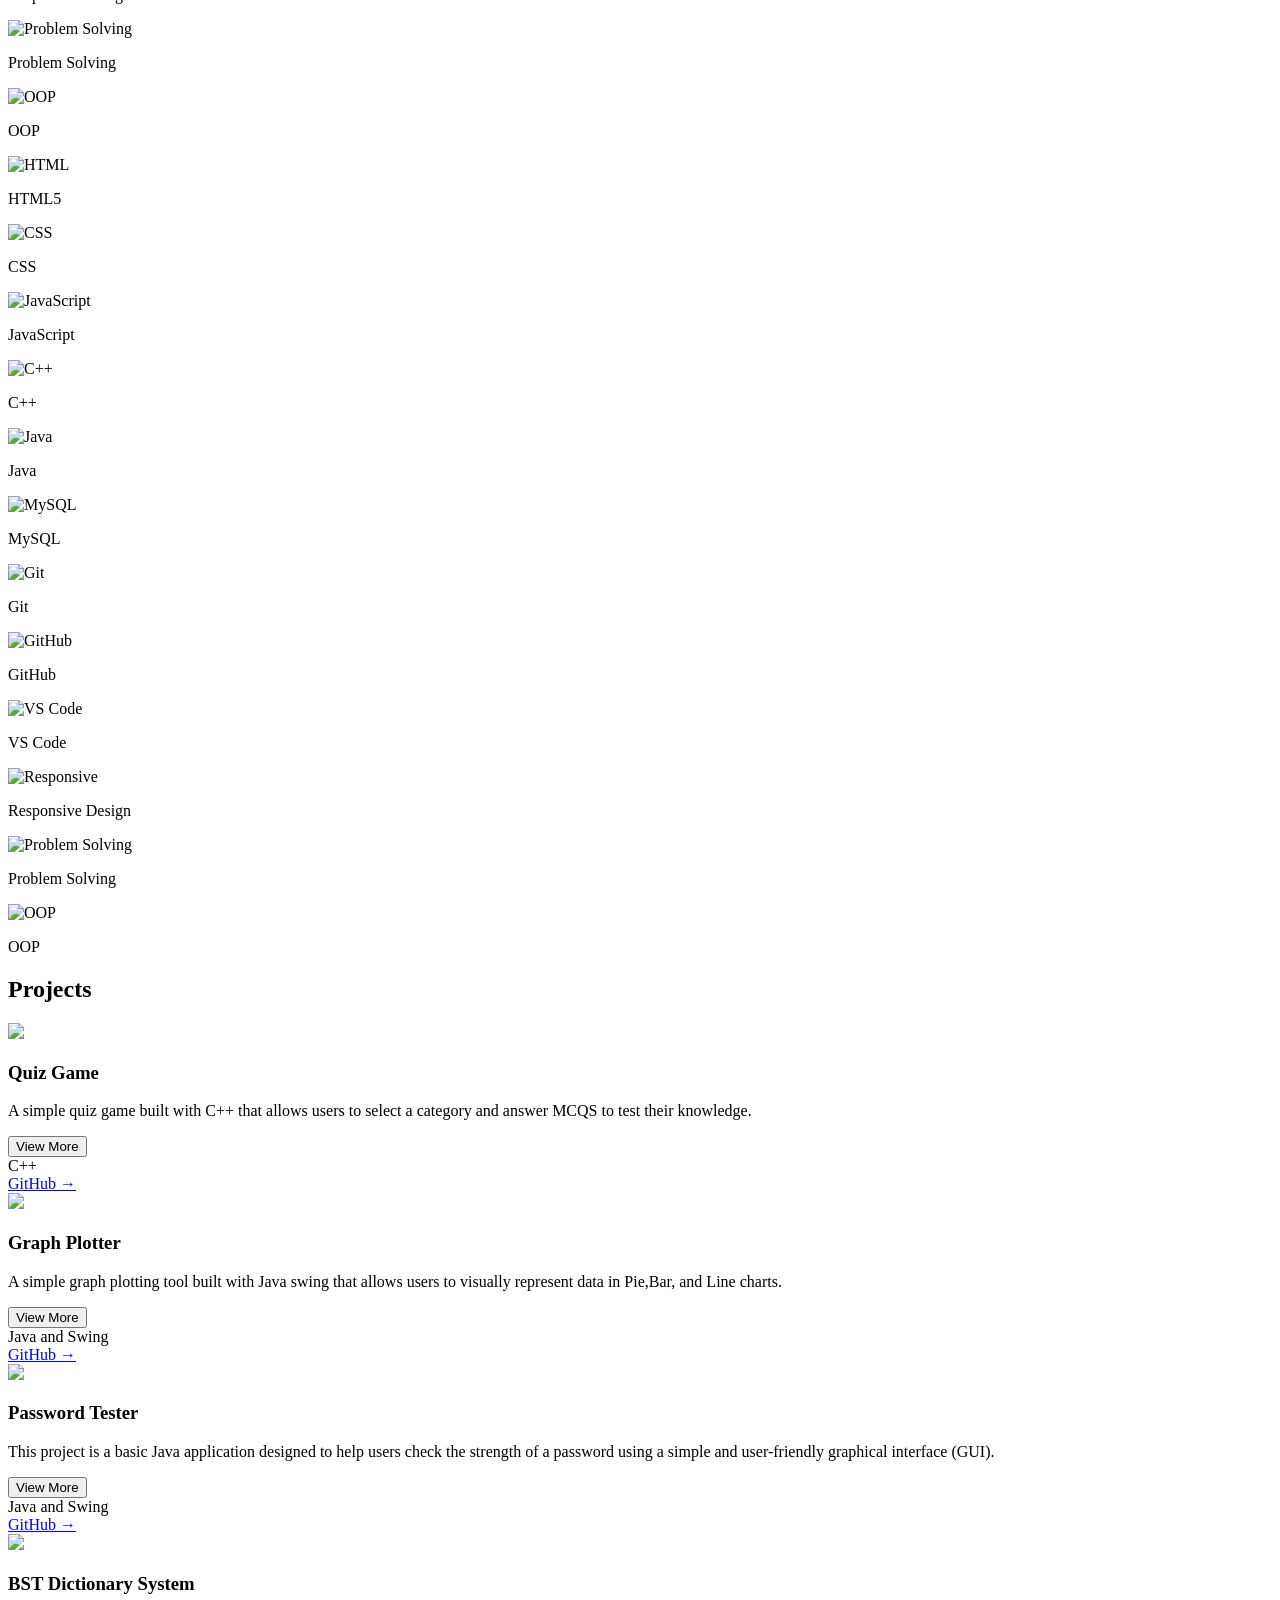
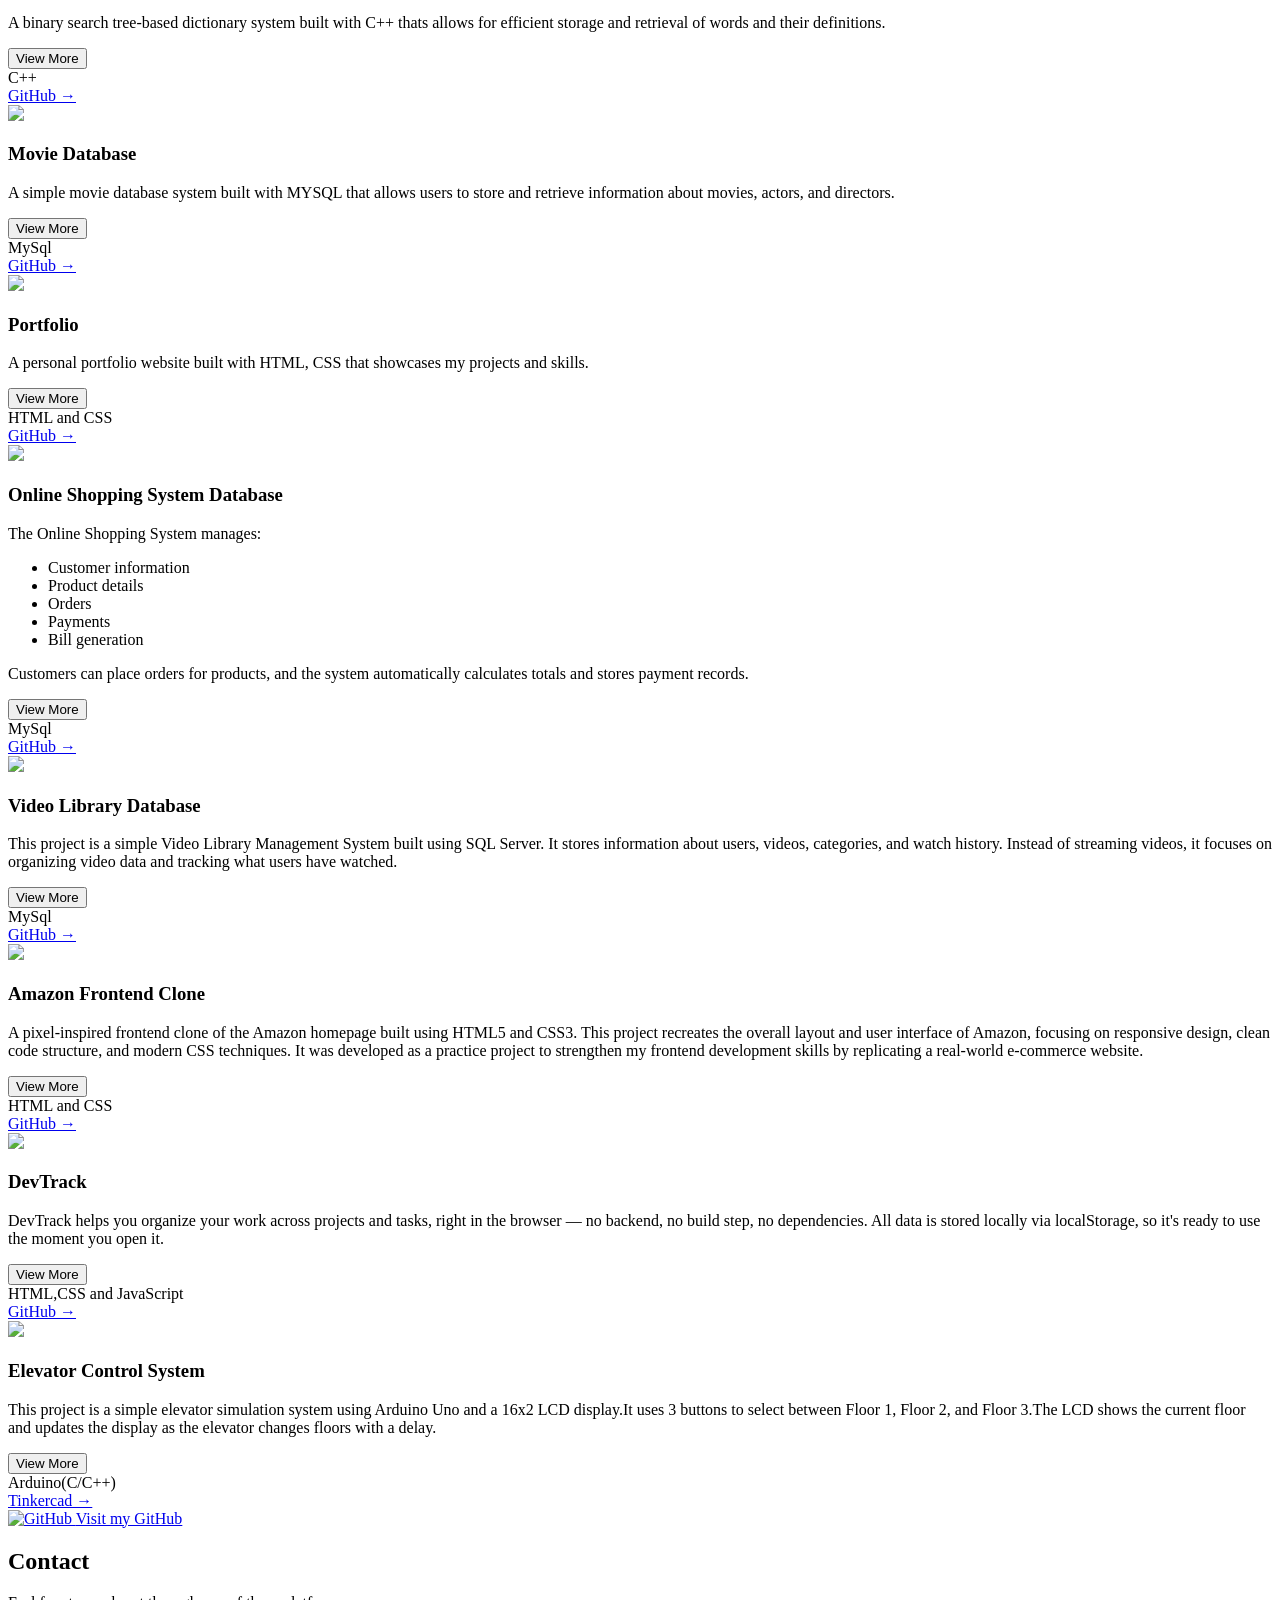
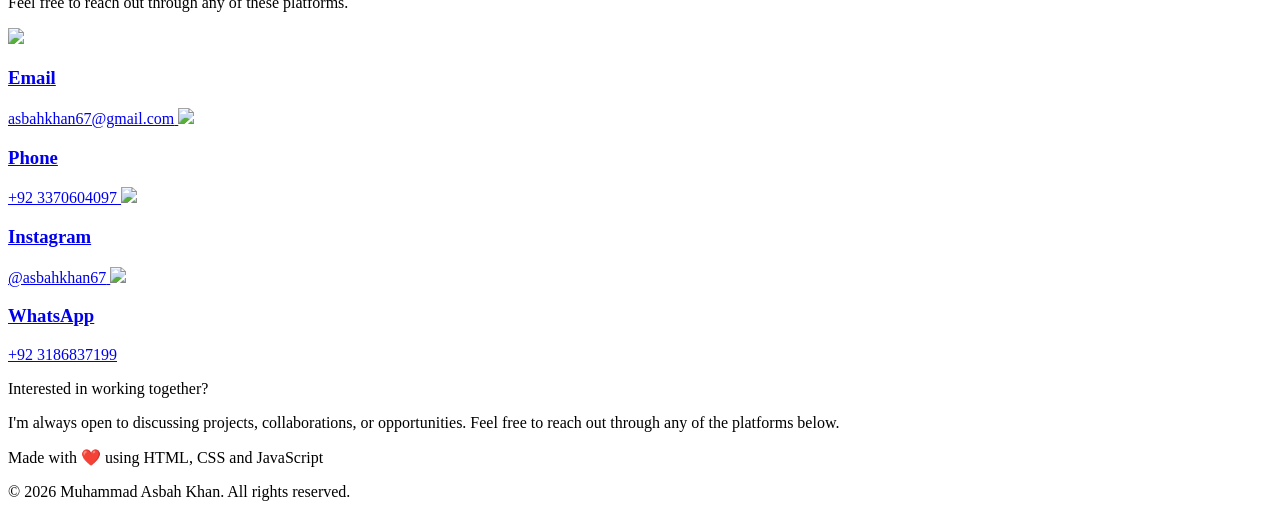
==== commit 0601cb67: "Rename Portfolio/index.html to index.html" ====
--- a/index.html
+++ b/index.html
@@ -1,5 +1,5 @@
 <!DOCTYPE html>
-<html lang="en">
+<html lang="en" data-theme="dark">
 <head>
     <meta charset="UTF-8">
     <meta name="viewport" content="width=device-width, initial-scale=1.0">
@@ -21,6 +21,10 @@
                 <li><a href="#Projects">View Projects</a></li>
                 <li><a href="#Contact">Contact</a></li>
             </ul>
+
+            <button id="theme-toggle" aria-label="Toggle-Theme">
+            <img class="logo" src="toggle-on.png" />
+          </button>
         </nav>
 
 
@@ -71,13 +75,78 @@
             <h2>My Skills</h2>
             <article class="skill-container">
                 <div class="skill-card">
-                    <img src="Skills/html.svg" alt="HTML">
+                    <img src="Skills/html.png" alt="HTML">
                     <p>HTML5</p>
                 </div>
                 
                 <div class="skill-card">
-                    <img src="Skills/css.svg" alt="CSS">
+                    <img src="Skills/css.png" alt="CSS">
                     <p>CSS</p>
+                </div>
+
+                <div class="skill-card">
+                    <img src="Skills/js.png" alt="JavaScript">
+                    <p>JavaScript</p>
+                </div>
+
+                <div class="skill-card">
+                    <img src="Skills/c++.png" alt="C++">
+                    <p>C++</p>
+                </div>
+
+                <div class="skill-card">
+                    <img src="Skills/java.png" alt="Java">
+                    <p>Java</p>
+                </div>
+
+                <div class="skill-card">
+                    <img src="Skills/mysql.png" alt="MySQL">
+                    <p>MySQL</p>
+                </div>
+
+                <div class="skill-card">
+                    <img src="Skills/git.png" alt="Git">
+                    <p>Git</p>
+                </div>
+
+                <div class="skill-card">
+                    <img src="Skills/github.png" alt="GitHub">
+                    <p>GitHub</p>
+                </div>
+
+                <div class="skill-card">
+                    <img src="Skills/vs code.png" alt="VS Code">
+                    <p>VS Code</p>
+                </div>
+
+                <div class="skill-card">
+                    <img src="Skills/responsive.png" alt="Responsive">
+                    <p>Responsive Design</p>
+                </div>
+
+                <div class="skill-card">
+                    <img src="Skills/problem solving.png" alt="Problem Solving">
+                    <p>Problem Solving</p>
+                </div>
+
+                <div class="skill-card">
+                    <img src="Skills/oop.png" alt="OOP">
+                    <p>OOP</p>
+                </div>
+
+                <div class="skill-card">
+                    <img src="Skills/html.png" alt="HTML">
+                    <p>HTML5</p>
+                </div>
+                
+                <div class="skill-card">
+                    <img src="Skills/css.png" alt="CSS">
+                    <p>CSS</p>
+                </div>
+
+                <div class="skill-card">
+                    <img src="Skills/js.png" alt="JavaScript">
+                    <p>JavaScript</p>
                 </div>
 
                 <div class="skill-card">
@@ -140,7 +209,7 @@
                 </div>
                 <h3>Quiz Game</h3>
                 <div class="description">
-                <p>A simple quiz game built with C++ that allow user to select a category and answer MCQS to test their knowledge.</p>
+                <p>A simple quiz game built with C++ that allows users to select a category and answer MCQS to test their knowledge.</p>
                 </div>
                 <button class="view-more">View More</button>
                 <div class="project-footer">
@@ -155,7 +224,7 @@
                 </div>
                 <h3>Graph Plotter</h3>
                 <div class="description">
-                <p>A simple graph plotting tool built with Java swing that allow users to visually represent data in Pie,Bar, and Line charts.</p>
+                <p>A simple graph plotting tool built with Java swing that allows users to visually represent data in Pie,Bar, and Line charts.</p>
                 </div>
                 <button class="view-more">View More</button>
                 <div class="project-footer">
@@ -186,7 +255,7 @@
                 </div>
                 <h3>BST Dictionary System</h3>
                 <div class="description">
-                <p>A binary search tree-based dictionary system built with C++ that allows for efficient storage and retrieval of words and their definitions.</p>
+                <p>A binary search tree-based dictionary system built with C++ thats allows for efficient storage and retrieval of words and their definitions.</p>
                 </div>
                 <button class="view-more">View More</button>
                 <div class="project-footer">
@@ -279,6 +348,21 @@
                 </div>
             </article>
 
+            <article class="project-card">
+                <div class="project-image">
+                    <img src="Projects/devtrack.png">
+                </div>       
+                <h3>DevTrack</h3>
+                <div class="description">
+                <p>DevTrack helps you organize your work across projects and tasks, right in the browser — no backend, no build step, no dependencies. All data is stored locally via localStorage, so it's ready to use the moment you open it.</p>
+                </div>
+                <button class="view-more">View More</button>
+                <div class="project-footer">
+                <span class="tech">HTML,CSS and JavaScript</span><br>
+                <a href="https://github.com/asbahkhan67-ctrl/DevTrack" class="github-btn" target="_blank"> GitHub →</a>
+                </div>
+            </article>
+
 
             <article class="project-card">
                 <div class="project-image">
@@ -357,4 +441,4 @@
     
     <script src="script.js"></script>
 </body>
-</html>+</html>
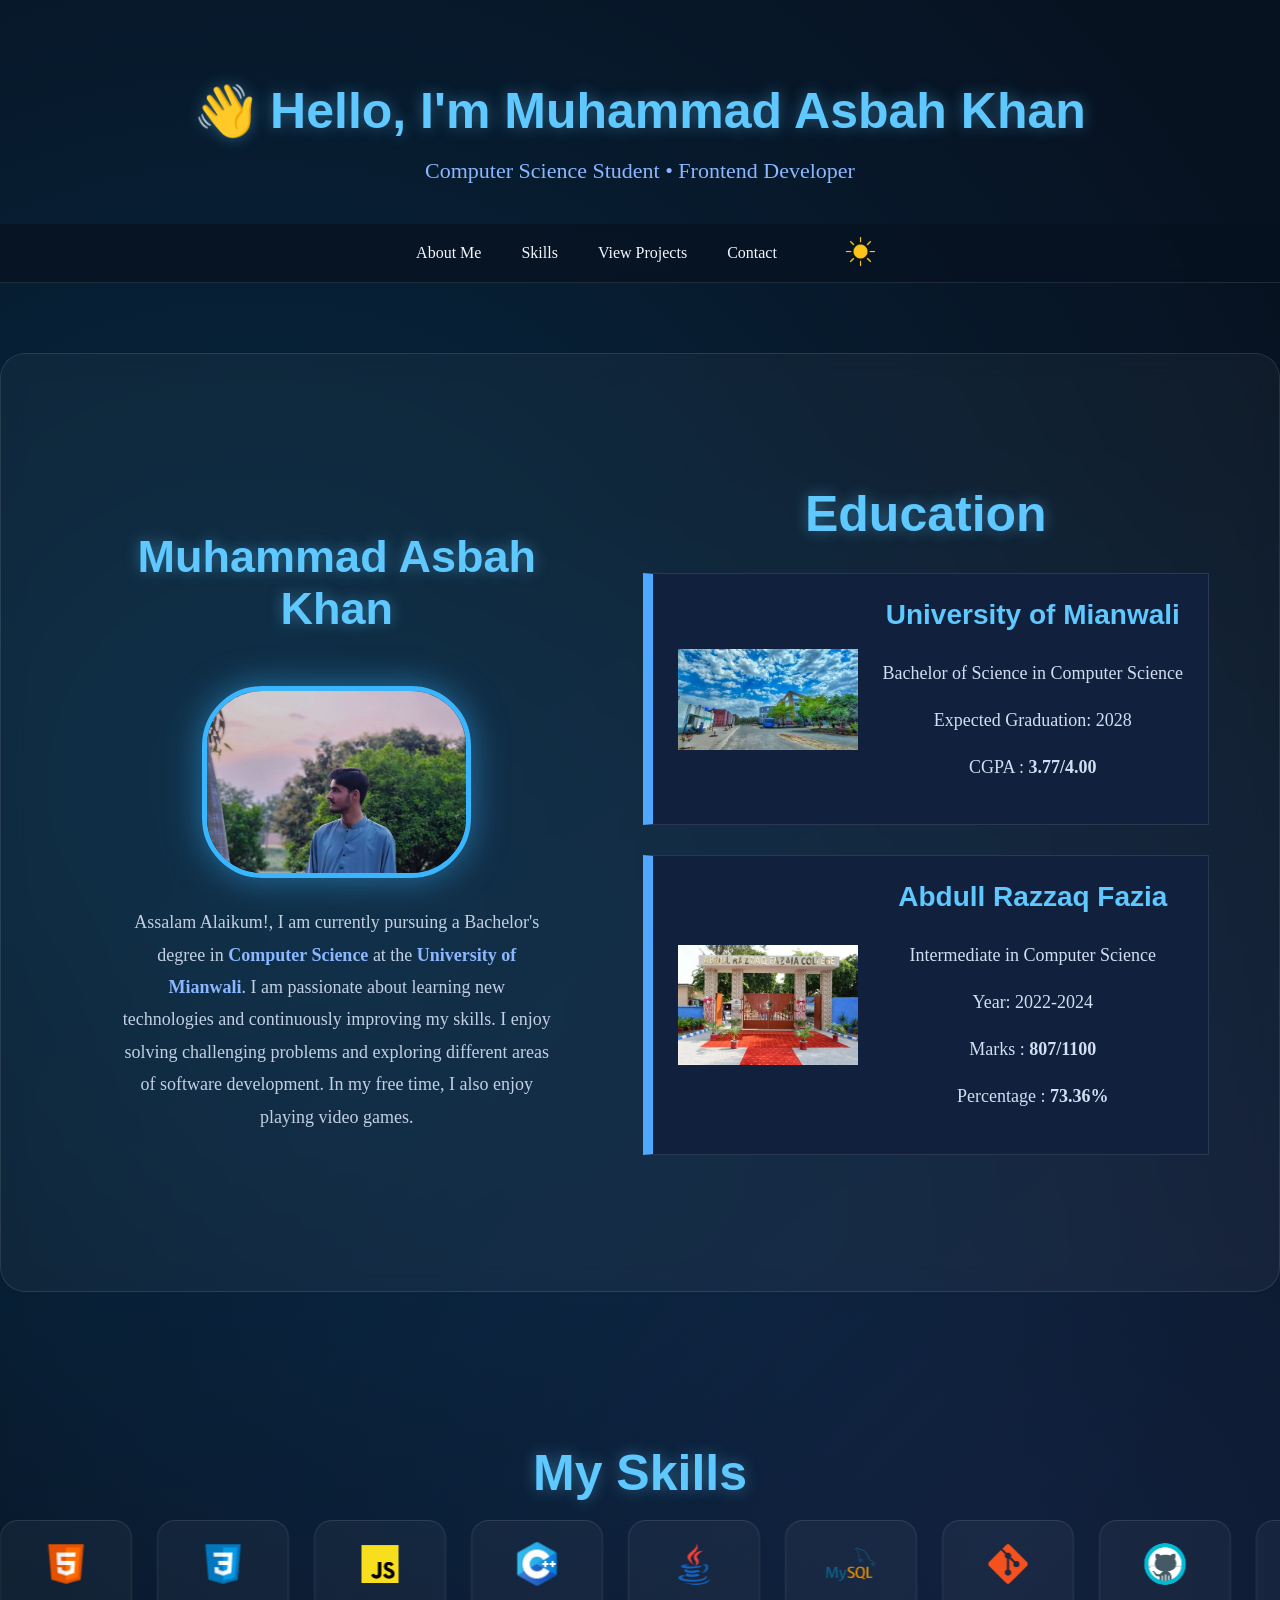
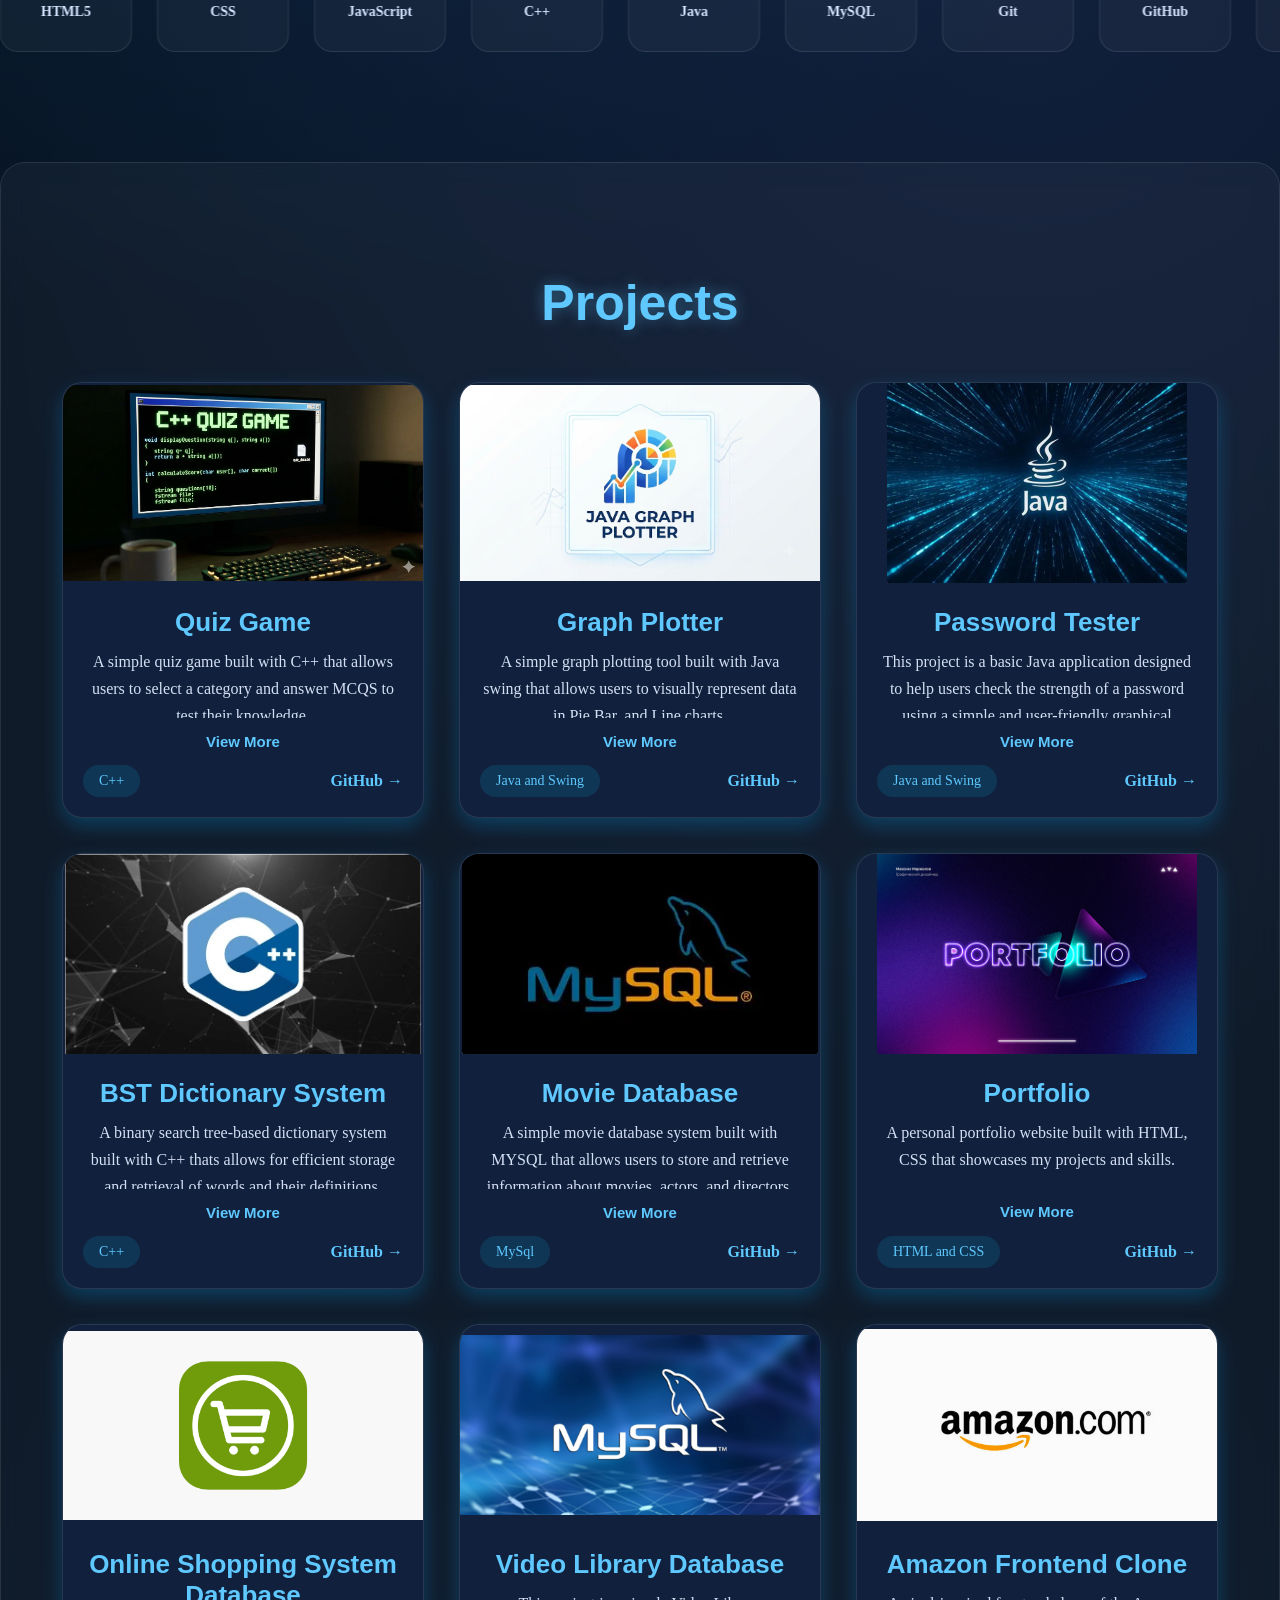
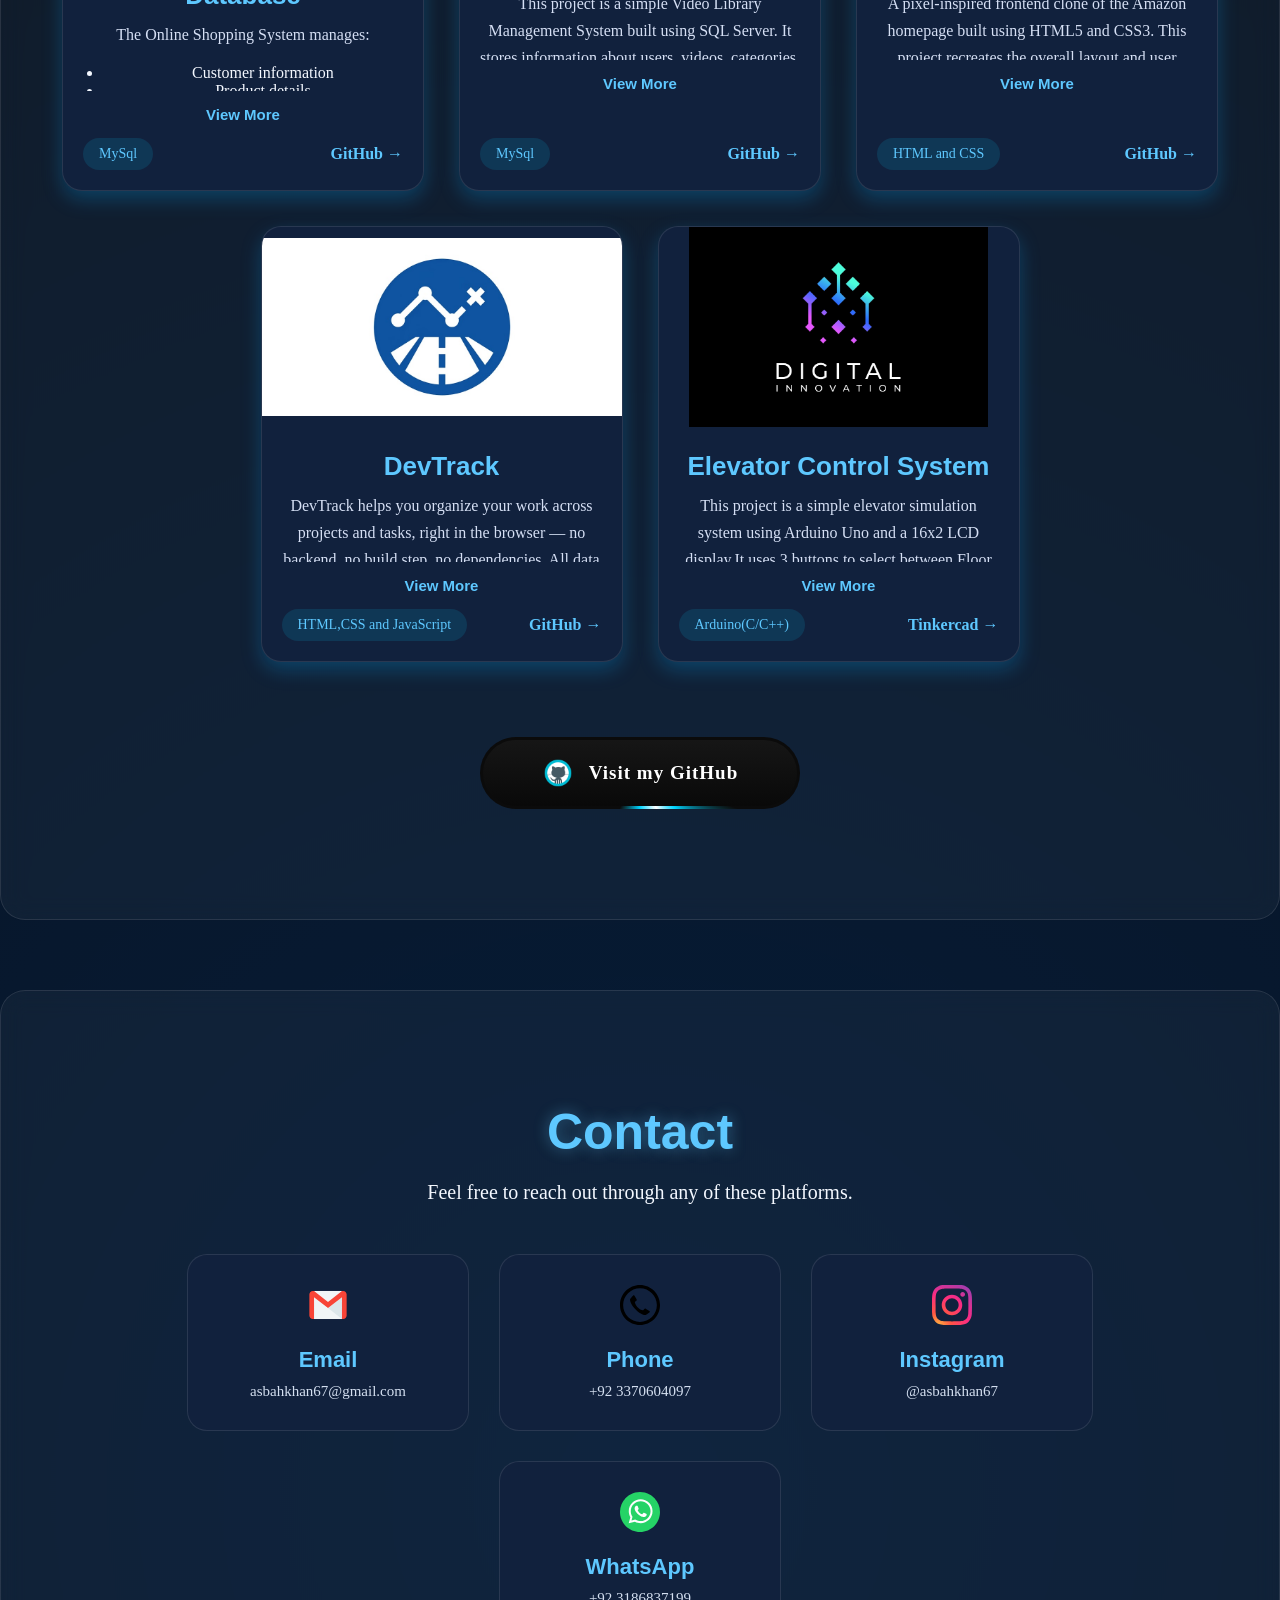
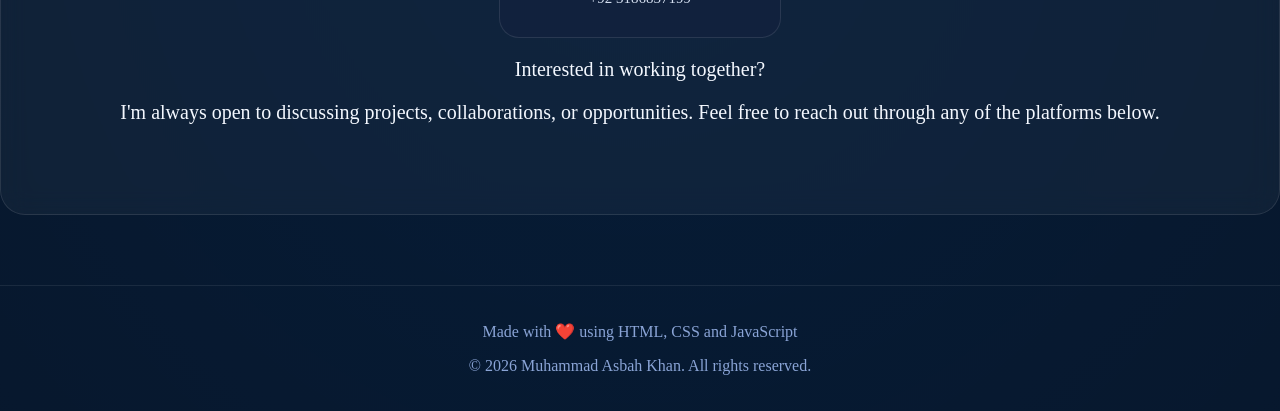
==== commit 340cd370: "Add files via upload" ====
--- a/index.html
+++ b/index.html
@@ -441,4 +441,4 @@
     
     <script src="script.js"></script>
 </body>
-</html>
+</html>
--- a/style.css
+++ b/style.css
@@ -0,0 +1,1250 @@
+
+/* =========================
+   DARK THEME - DEFAULT
+========================= */
+
+:root[data-theme="dark"] {
+  --bg: #071221;
+
+  --surface: rgba(255, 255, 255, 0.04);
+  --surface-solid: #11213d;
+
+  --text: #f4f8ff;
+  --text-muted: #c3d0e3;
+
+  --heading: #5ec8ff;
+  --accent: #00d4ff;
+  --accent-soft: #8ab7ff;
+
+  --border: rgba(255, 255, 255, 0.10);
+
+  --shadow: rgba(0, 170, 255, 0.25);
+  --glow: rgba(0, 212, 255, 0.25);
+
+  --profile-border: #39b6ff;
+  --profile-glow: rgba(57, 182, 255, 0.50);
+  --profile-glow-hover: rgba(57, 182, 255, 0.80);
+
+  --education-border: #4ea8ff;
+
+  --heading-glow: rgba(94, 200, 255, 0.40);
+
+  --card-text: #d7e4ff;
+  --education-text: #d3def2;
+  --project-text: #d5dff4;
+  --contact-text: #d4dff0;
+  --footer-text: #8aa4d6;
+
+  --tech-bg: rgba(0, 212, 255, 0.12);
+
+  /* GitHub button */
+  --button-bg: #0b0b0b;
+  --button-inner-bg-top: #161616;
+  --button-inner-bg-bottom: #090909;
+  --button-text: #ffffff;
+
+  --github-glow: rgba(0, 212, 255, 0.45);
+  --github-glow-soft: rgba(0, 212, 255, 0.25);
+  --github-border-glow: #00d4ff;
+
+  --footer-border: rgba(255, 255, 255, 0.08);
+
+  --bg-gradient:
+    radial-gradient(
+      circle at 20% 15%,
+      rgba(0, 170, 255, 0.15),
+      transparent 25%
+    ),
+    radial-gradient(
+      circle at 80% 30%,
+      rgba(88, 130, 255, 0.12),
+      transparent 30%
+    ),
+    radial-gradient(
+      circle at 50% 90%,
+      rgba(0, 120, 255, 0.10),
+      transparent 40%
+    ),
+    #071221;
+
+  --nav-bg: rgba(7, 18, 33, 0.75);
+}
+
+
+/* =========================
+   LIGHT THEME
+========================= */
+
+:root[data-theme="light"] {
+  --bg: #eef7ff;
+
+  --surface: rgba(255, 255, 255, 0.68);
+  --surface-solid: #ffffff;
+
+  --text: #132238;
+  --text-muted: #526277;
+
+  --heading: #087ea4;
+  --accent: #00a6d6;
+  --accent-soft: #4778a8;
+
+  --border: rgba(18, 61, 91, 0.12);
+
+  --shadow: rgba(35, 105, 145, 0.18);
+  --glow: rgba(0, 166, 214, 0.20);
+
+  --profile-border: #1597c4;
+  --profile-glow: rgba(21, 151, 196, 0.28);
+  --profile-glow-hover: rgba(21, 151, 196, 0.45);
+
+  --education-border: #3c91b5;
+
+  --heading-glow: rgba(8, 126, 164, 0.22);
+
+  --card-text: #34465c;
+  --education-text: #526277;
+  --project-text: #526277;
+  --contact-text: #526277;
+  --footer-text: #60768f;
+
+  --tech-bg: rgba(0, 166, 214, 0.10);
+
+  /* GitHub button - light */
+  --button-bg: #ffffff;
+  --button-inner-bg-top: #ffffff;
+  --button-inner-bg-bottom: #eaf7fc;
+  --button-text: #132238;
+
+  --github-glow: rgba(0, 166, 214, 0.35);
+  --github-glow-soft: rgba(0, 166, 214, 0.18);
+  --github-border-glow: #00a6d6;
+
+  --footer-border: rgba(18, 61, 91, 0.12);
+
+  --bg-gradient:
+    radial-gradient(
+      circle at 20% 15%,
+      rgba(0, 180, 230, 0.14),
+      transparent 28%
+    ),
+    radial-gradient(
+      circle at 80% 30%,
+      rgba(90, 130, 255, 0.12),
+      transparent 32%
+    ),
+    radial-gradient(
+      circle at 50% 90%,
+      rgba(0, 140, 220, 0.08),
+      transparent 40%
+    ),
+    #eef7ff;
+
+  --nav-bg: rgba(238, 247, 255, 0.78);
+}
+
+
+/* =========================
+   BODY
+========================= */
+
+body {
+  margin: 0;
+
+  color: var(--text);
+
+  background: var(--bg-gradient);
+
+  transition:
+    background 0.35s ease,
+    color 0.35s ease;
+}
+
+
+/* =========================
+   GENERAL SECTIONS
+========================= */
+
+section {
+  padding: 70px 50px;
+}
+
+
+/* =========================
+   HEADER
+========================= */
+
+#header {
+  text-align: center;
+  padding: 40px 20px;
+}
+
+#header h2 {
+  font-size: 40px;
+  margin-bottom: 10px;
+}
+
+#header p {
+  font-size: 22px;
+  color: var(--accent-soft);
+  margin: 0;
+}
+
+
+/* =========================
+   NAVBAR
+========================= */
+
+
+
+#navbar {
+  position: sticky;
+  top: 0;
+  z-index: 1000;
+  display: flex;
+
+  justify-content: center;
+
+  column-gap: 40px;
+
+  background: var(--nav-bg);
+
+  backdrop-filter: blur(7px);
+
+  border-bottom: 1px solid var(--border);
+
+  transition:
+    background 0.35s ease,
+    border-color 0.35s ease;
+}
+
+#navbar ul {
+  list-style: none;
+
+  display: flex;
+
+  justify-content: center;
+
+  margin: 0;
+
+  padding: 0;
+}
+
+#navbar li {
+  float: left;
+}
+
+#navbar li a {
+  display: block;
+
+  color: var(--text);
+
+  text-align: center;
+
+  padding: 14px 16px;
+
+  text-decoration: none;
+
+  position: relative;
+
+  padding: 20px;
+
+  transition: 0.3s;
+}
+
+#navbar li a::after {
+  content: "";
+
+  position: absolute;
+
+  left: 0;
+
+  bottom: 8px;
+
+  width: 0;
+
+  height: 2px;
+
+  background: var(--accent);
+
+  transition: 0.3s;
+}
+
+#navbar li a:hover {
+  color: var(--accent);
+
+  text-shadow:
+    0 0 10px var(--accent);
+}
+
+#navbar li a:hover::after {
+  width: 100%;
+}
+
+.logo {
+    height: 35px;
+    object-fit: cover;
+
+}
+
+#theme-toggle {
+    border: none;
+    background-color: transparent;
+}
+
+#theme-toggle:hover {
+    cursor: pointer;
+    scale: 1.05;
+    transition: opacity 0.3s ease;
+}
+
+/* =========================
+   MAIN SECTION
+========================= */
+
+html {
+  scroll-behavior: smooth;
+}
+
+#introduction-education {
+  display: flex;
+}
+
+
+/* =========================
+   SECTION HEADINGS
+========================= */
+
+#header h2,
+#Aboutme h2,
+#Education h2,
+#Skills h2,
+#Projects h2,
+#Contact h2 {
+  font-size: 50px;
+
+  font-weight: 700;
+
+  margin-bottom: 18px !important;
+
+  text-align: center;
+
+  color: var(--heading);
+
+  text-shadow:
+    0 0 15px var(--heading-glow);
+}
+
+
+/* =========================
+   GLASS SECTIONS
+========================= */
+
+#Contact,
+#introduction-education {
+  text-align: center;
+
+  margin: 70px auto;
+
+  max-width: 1500px;
+
+  border-radius: 25px;
+
+  background: var(--surface);
+
+  backdrop-filter: blur(12px);
+
+  border: 1px solid var(--border);
+
+  transition:
+    background 0.35s ease,
+    border-color 0.35s ease;
+}
+
+
+/* =========================
+   ABOUT
+========================= */
+
+#Aboutme {
+  flex: 1;
+
+  min-width: 320px;
+}
+
+#Education {
+  padding: 20px;
+}
+
+#Projects,
+#Contact {
+  color: var(--text);
+}
+
+
+/* =========================
+   PROFILE
+========================= */
+
+.profile {
+  width: 60%;
+
+  max-width: 350px;
+
+  margin: auto;
+
+  border-radius: 60px;
+
+  border: 5px solid var(--profile-border);
+
+  box-shadow:
+    0 0 35px var(--profile-glow);
+
+  transition:
+    transform 0.35s ease,
+    box-shadow 0.35s ease;
+}
+
+.profile:hover {
+  transform: scale(1.05);
+
+  box-shadow:
+    0 0 55px var(--profile-glow-hover);
+}
+
+
+/* =========================
+   EDUCATION
+========================= */
+
+.education-card {
+  display: flex;
+
+  align-items: center;
+
+  gap: 25px;
+
+  max-width: 600px;
+
+  margin: 30px auto;
+
+  padding: 25px;
+
+  background: var(--surface-solid);
+
+  color: var(--text);
+
+  border: 1px solid var(--border);
+
+  border-left: 10px solid var(--education-border);
+
+  transition:
+    transform 0.3s ease,
+    background 0.35s ease,
+    color 0.35s ease,
+    border-color 0.35s ease,
+    box-shadow 0.35s ease;
+}
+
+.education-card:hover {
+  transform: translateY(-8px);
+
+  box-shadow:
+    0 0 35px var(--shadow);
+
+  border-color: var(--accent);
+}
+
+.education-card img {
+  width: 180px;
+
+  height: 180px;
+
+  object-fit: contain;
+
+  border-radius: 10px;
+}
+
+.education-info {
+  flex: 1;
+}
+
+.education-info h3 {
+  margin-top: 0;
+
+  color: var(--heading);
+
+  font-size: 28px;
+}
+
+.education-info p {
+  font-size: 18px;
+
+  color: var(--education-text);
+
+  line-height: 1.6;
+}
+
+
+/* =========================
+   ABOUT TEXT
+========================= */
+
+.about-text {
+  font-size: 18px;
+
+  line-height: 1.8;
+
+  max-width: 800px;
+
+  margin: 15px auto;
+
+  padding: 0 20px;
+
+  color: var(--text-muted);
+}
+
+.about-text b {
+  color: var(--accent-soft);
+}
+
+
+/* =========================
+   FONTS
+========================= */
+
+h1,
+h2,
+h3,
+h4,
+h5,
+h6 {
+  font-family: "Source Sans Pro", sans-serif;
+}
+
+
+/* =========================
+   SKILLS
+========================= */
+
+#Skills {
+  padding: 40px 0;
+
+  text-align: center;
+
+  overflow: hidden;
+}
+
+
+/* Moving track */
+
+.skill-container {
+  display: flex;
+
+  align-items: center;
+
+  gap: 25px;
+
+  width: max-content;
+
+  animation:
+    skillsSlide 18s linear infinite;
+
+  will-change: transform;
+}
+
+
+/* Pause slider when hovering over card */
+
+.skill-container:has(.skill-card:hover) {
+  animation-play-state: paused;
+}
+
+
+/* Skill cards */
+
+.skill-card {
+  flex: 0 0 130px;
+
+  width: 130px;
+
+  height: 130px;
+
+  display: flex;
+
+  flex-direction: column;
+
+  justify-content: center;
+
+  align-items: center;
+
+  border-radius: 18px;
+
+  border: 1px solid var(--border);
+
+  background: var(--surface);
+
+  transition:
+    transform 0.3s ease,
+    background 0.35s ease,
+    border-color 0.3s ease,
+    box-shadow 0.3s ease;
+}
+
+
+/* Skill card hover */
+
+.skill-card:hover {
+  transform: translateY(-8px);
+
+  border-color: var(--accent);
+
+  box-shadow:
+    0 0 25px var(--glow),
+    0 0 45px var(--shadow);
+}
+
+
+.skill-card p {
+  margin-top: 15px;
+
+  font-size: 14px;
+
+  cursor: default;
+
+  font-weight: 600;
+
+  color: var(--card-text);
+}
+
+.skill-card img {
+  width: 50px;
+
+  height: 50px;
+
+  border-radius: 7px;
+
+  object-fit: contain;
+}
+
+
+/* =========================
+   SKILLS ANIMATION
+========================= */
+
+@keyframes skillsSlide {
+
+  from {
+    transform: translateX(-50%);
+  }
+
+  to {
+    transform: translateX(0);
+  }
+
+}
+
+
+/* =========================
+   PROJECTS SECTION
+========================= */
+
+#Projects {
+  text-align: center;
+
+  margin: 70px auto;
+
+  max-width: 1500px;
+
+  border-radius: 25px;
+
+  background: var(--surface);
+
+  backdrop-filter: blur(12px);
+
+  border: 1px solid var(--border);
+
+  transition:
+    background 0.35s ease,
+    border-color 0.35s ease;
+}
+
+.project-box {
+  display: flex;
+
+  justify-content: center;
+
+  flex-wrap: wrap;
+
+  gap: 35px;
+
+  margin-top: 50px;
+}
+
+
+/* =========================
+   PROJECT CARDS
+========================= */
+
+.project-card {
+  flex: 1 1 340px;
+
+  max-width: 360px;
+
+  background: var(--surface-solid);
+
+  border: 1px solid var(--border);
+
+  border-radius: 20px;
+
+  overflow: hidden;
+
+  transition:
+    transform 0.35s ease,
+    background 0.35s ease,
+    border-color 0.35s ease,
+    box-shadow 0.35s ease;
+
+  box-shadow:
+    0 8px 20px var(--shadow);
+
+  display: flex;
+
+  flex-direction: column;
+}
+
+.project-card:hover {
+  transform: translateY(-10px);
+
+  border-color: var(--accent);
+
+  box-shadow:
+    0 0 25px var(--glow);
+}
+
+
+/* =========================
+   PROJECT IMAGE
+========================= */
+
+.project-image img {
+  width: 100%;
+
+  height: 200px;
+
+  object-fit: contain;
+
+  transition: 0.35s;
+}
+
+.project-card:hover .project-image img {
+  transform: scale(1.08);
+}
+
+.project-card:hover img {
+  transform: scale(1.05);
+}
+
+
+/* =========================
+   PROJECT TEXT
+========================= */
+
+.project-card h3 {
+  margin: 20px 20px 10px;
+
+  color: var(--heading);
+
+  font-size: 26px;
+}
+
+.project-card h4 {
+  margin: 0 20px 10px;
+
+  color: var(--text);
+
+  font-size: 18px;
+}
+
+.project-card p {
+  margin: 0 20px 15px;
+
+  color: var(--project-text);
+
+  line-height: 1.7;
+
+  font-size: 16px;
+}
+
+
+/* =========================
+   TECH BADGE
+========================= */
+
+.tech {
+  background: var(--tech-bg);
+
+  color: var(--heading);
+
+  padding: 8px 16px;
+
+  border-radius: 20px;
+
+  font-size: 14px;
+}
+
+
+/* =========================
+   GITHUB LINKS
+========================= */
+
+.github-btn {
+  color: var(--heading);
+
+  text-decoration: none;
+
+  font-weight: 600;
+
+  background: none;
+
+  padding: 0;
+
+  border: none;
+}
+
+.github-btn:hover {
+  color: var(--text);
+}
+
+
+/* =========================
+   DESCRIPTION
+========================= */
+
+.description {
+  max-height: 70px;
+
+  overflow: hidden;
+
+  transition:
+    max-height 0.4s ease;
+}
+
+.description.show {
+  max-height: 400px;
+}
+
+
+/* =========================
+   VIEW MORE
+========================= */
+
+.view-more {
+  background: none;
+
+  border: none;
+
+  color: var(--heading);
+
+  cursor: pointer;
+
+  font-size: 15px;
+
+  font-weight: 600;
+
+  padding: 0;
+
+  margin: 15px 20px;
+
+  transition: 0.3s;
+}
+
+.view-more:hover {
+  color: var(--accent);
+
+  text-decoration: underline;
+}
+
+
+/* =========================
+   PROJECT FOOTER
+========================= */
+
+.project-footer {
+  display: flex;
+
+  justify-content: space-between;
+
+  align-items: center;
+
+  margin: 20px;
+
+  margin-top: auto;
+}
+
+
+/* =========================
+   GITHUB BUTTON
+========================= */
+
+.mercury-btn {
+  width: 100%;
+
+  display: flex;
+
+  justify-content: center;
+
+  align-items: center;
+
+  margin: 40px 0;
+}
+
+.gbutton {
+  position: relative;
+
+  width: 320px;
+
+  height: 72px;
+
+  display: flex;
+
+  justify-content: center;
+
+  align-items: center;
+
+  gap: 15px;
+
+  text-decoration: none;
+
+  color: var(--button-text);
+
+  border-radius: 60px;
+
+  overflow: hidden;
+
+  background: var(--button-bg);
+
+  transition:
+    transform 0.4s ease,
+    box-shadow 0.4s ease;
+
+  isolation: isolate;
+}
+
+
+/* Animated glowing border */
+
+.gbutton::before {
+  content: "";
+
+  position: absolute;
+
+  inset: -150%;
+
+  background: conic-gradient(
+    from 0deg,
+    transparent 0deg,
+    transparent 110deg,
+    var(--github-border-glow) 135deg,
+    var(--button-text) 155deg,
+    var(--github-border-glow) 180deg,
+    transparent 210deg,
+    transparent 360deg
+  );
+
+  animation:
+    spin 3s linear infinite;
+}
+
+
+/* Inner button */
+
+.gbutton::after {
+  content: "";
+
+  position: absolute;
+
+  inset: 3px;
+
+  border-radius: 60px;
+
+  background:
+    linear-gradient(
+      180deg,
+      var(--button-inner-bg-top),
+      var(--button-inner-bg-bottom)
+    );
+
+  z-index: 0;
+}
+
+
+.gbutton img,
+.gbutton span {
+  position: relative;
+
+  z-index: 2;
+}
+
+
+.gbutton img {
+  width: 32px;
+
+  height: 32px;
+}
+
+
+.gbutton span {
+  font-size: 19px;
+
+  font-weight: 700;
+
+  letter-spacing: 1px;
+}
+
+
+.gbutton:hover {
+  transform:
+    translateY(-6px)
+    scale(1.03);
+
+  box-shadow:
+    0 0 25px var(--github-glow),
+    0 0 60px var(--github-glow-soft);
+}
+
+
+.gbutton:hover::before {
+  animation-duration: 1.5s;
+}
+
+
+.gbutton:active {
+  transform: scale(0.98);
+}
+
+
+/* =========================
+   SPIN ANIMATION
+========================= */
+
+@keyframes spin {
+
+  from {
+    transform: rotate(0deg);
+  }
+
+  to {
+    transform: rotate(360deg);
+  }
+
+}
+
+
+/* =========================
+   CONTACT SECTION
+========================= */
+
+#Contact p {
+  font-size: 20px;
+}
+
+
+.contact-container {
+  display: flex;
+
+  justify-content: center;
+
+  flex-wrap: wrap;
+
+  gap: 30px;
+
+  margin-top: 50px;
+}
+
+
+/* =========================
+   CONTACT CARDS
+========================= */
+
+.contact-card {
+  width: 240px;
+
+  padding: 30px 20px;
+
+  border-radius: 20px;
+
+  text-align: center;
+
+  text-decoration: none;
+
+  color: var(--text);
+
+  background: var(--surface-solid);
+
+  border: 1px solid var(--border);
+
+  transition:
+    transform 0.35s ease,
+    background 0.35s ease,
+    color 0.35s ease,
+    border-color 0.35s ease,
+    box-shadow 0.35s ease;
+}
+
+.contact-card img {
+  width: 40px;
+
+  margin-bottom: 18px;
+}
+
+.contact-card h3 {
+  margin: 0;
+
+  color: var(--heading);
+
+  font-size: 22px;
+}
+
+
+.contact-card span {
+  display: block;
+
+  margin-top: 10px;
+
+  color: var(--contact-text);
+
+  font-size: 15px;
+}
+
+.contact-card:hover {
+  transform: translateY(-8px);
+
+  border-color: var(--accent);
+
+  box-shadow:
+    0 0 25px var(--glow);
+}
+
+
+/* =========================
+   FOOTER
+========================= */
+
+footer {
+  text-align: center;
+
+  align-content: center;
+
+  background: transparent;
+
+  border-top: 1px solid var(--footer-border);
+
+  color: var(--footer-text);
+
+  padding: 20px;
+}
+
+
+/* =========================
+   GLOBAL THEME TRANSITIONS
+========================= */
+
+body,
+#navbar,
+#introduction-education,
+#Projects,
+#Contact,
+.skill-card,
+.education-card,
+.project-card,
+.contact-card,
+.tech,
+.gbutton {
+  transition:
+    background 0.35s ease,
+    color 0.35s ease,
+    border-color 0.35s ease,
+    box-shadow 0.35s ease;
+}
+
+
+/* =========================
+   RESPONSIVE
+========================= */
+
+@media (max-width: 992px) {
+
+  #introduction-education {
+    flex-direction: column;
+  }
+
+  #Aboutme,
+  #Education {
+    width: 100%;
+  }
+
+  .education-card {
+    flex-direction: column;
+
+    text-align: center;
+  }
+
+  .education-card img {
+    width: 170px;
+
+    height: 170px;
+  }
+
+  .project-card {
+    width: 320px;
+  }
+
+}
+
+
+@media (max-width: 768px) {
+
+  body {
+    min-width: 0;
+  }
+
+  h2 {
+    font-size: 36px !important;
+  }
+
+  section {
+    padding: 40px 20px;
+  }
+
+  header {
+    padding: 50px 20px;
+  }
+
+  ul {
+    flex-wrap: wrap;
+  }
+
+  li a {
+    padding: 14px;
+
+    font-size: 15px;
+  }
+
+  .profile {
+    width: 80%;
+  }
+
+  .project-card {
+    width: 100%;
+
+    max-width: 360px;
+  }
+
+  .contact-card {
+    width: 100%;
+
+    max-width: 320px;
+  }
+
+}
+
